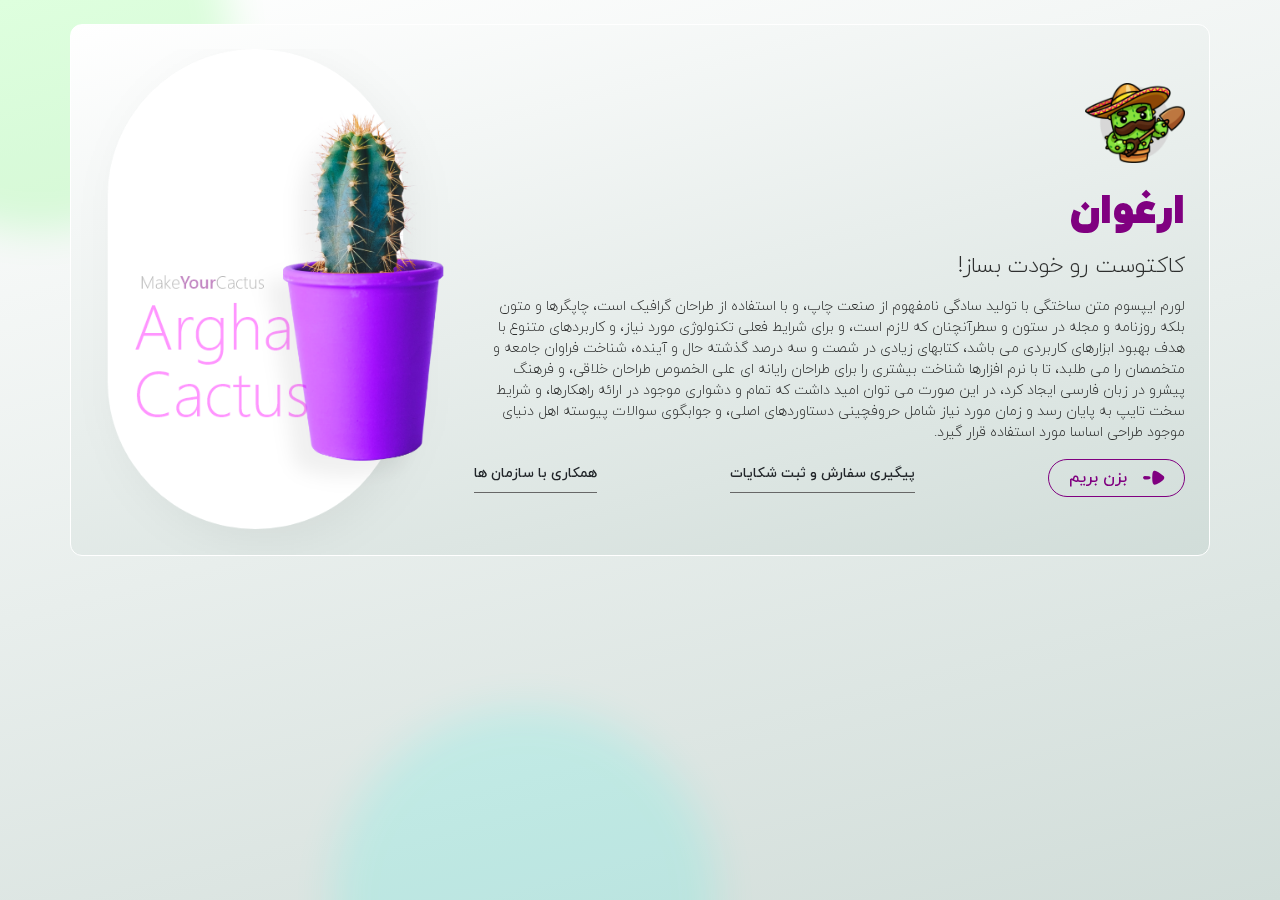
==== index.html @ 3f653eaa "create homepage." ====
<!DOCTYPE html>
<html lang="en">
<head>
    <meta charset="UTF-8">
    <title>kaktos | کاکتوس</title>
    <meta name="title" content="kaktos | کاکتوس">
    <meta name="description" content="">
    <meta name="keywords" content="">
    <meta name="robots" content="index, follow">
    <meta http-equiv="Content-Type" content="text/html; charset=utf-8">
    <meta name="language" content="Persian">
    <meta name="author" content="پروشاپ">
    <link rel="icon" href="assets/image/logo.png">
    <meta name="theme-color" content="#FA4252">
    <meta name="viewport" content="width=device-width, initial-scale=1.0, maximum-scale=1.0"/>
    <link rel="stylesheet" type="text/css" href="assets/vendors/bootstrap/css/bootstrap.min.css">
    <link rel="stylesheet" type="text/css" href="assets/vendors/bootstrap/css/bootstrap.rtl.min.css">
    <link rel="stylesheet" type="text/css" href="assets/vendors/nice-number/jquery.nice-number.css">
    <link rel="stylesheet" type="text/css" href="assets/vendors/OverlayScrollbars/css/OverlayScrollbars.min.css">
    <link rel="stylesheet" type="text/css" href="assets/css/main.css">
</head>
<body class="rtl" dir="rtl">
<div class="background position-fixed">
</div>
<main class="position-relative py-4 px-md-0 px-2">
    <div class="container main-bg border-color-white border-style-solid border-width-1 border-radius-30">
        <div class="row d-flex flex-wrap align-items-center">
            <div class="order-1 order-lg-0 homepage-text col-12 col-lg-7 col-xl-8 py-4 px-4">
                <div class="image logo mx-auto mx-lg-0">
                    <img src="assets/image/logo.png" alt="logo" class="w-100 h-100">
                </div>
                <h1 class="text-purple font-size-42 text-center text-lg-start fw-bold color-purple mt-4">ارغوان</h1>
                <h5 class="font-size-22 color-black-b-8 fw-lighter my-3 text-center text-lg-start ">کاکتوست رو خودت بساز!</h5>
                <p class="font-size-14 color-black-b-8 fw-normal">
                    لورم ایپسوم متن ساختگی با تولید سادگی نامفهوم از صنعت چاپ، و با استفاده از طراحان گرافیک است، چاپگرها و متون بلکه روزنامه و مجله در ستون و سطرآنچنان که لازم است، و برای شرایط فعلی تکنولوژی مورد نیاز، و کاربردهای متنوع با هدف بهبود ابزارهای کاربردی می باشد، کتابهای زیادی در شصت و سه درصد گذشته حال و آینده، شناخت فراوان جامعه و متخصصان را می طلبد، تا با نرم افزارها شناخت بیشتری را برای طراحان رایانه ای علی الخصوص طراحان خلاقی، و فرهنگ پیشرو در زبان فارسی ایجاد کرد، در این صورت می توان امید داشت که تمام و دشواری موجود در ارائه راهکارها، و شرایط سخت تایپ به پایان رسد و زمان مورد نیاز شامل حروفچینی دستاوردهای اصلی، و جوابگوی سوالات پیوسته اهل دنیای موجود طراحی اساسا مورد استفاده قرار گیرد.
                </p>
                <div class="d-flex justify-content-between align-items-center flex-column flex-md-row">
                    <a href="#" type="button" class="mb-3 mb-md-0 btn btn-outline-primary btn-outline-purple border-radius-50 color-purple d-inline-flex align-items-center">
                        <i class="icon-font-arrow-right fst-normal font-size-14 d-flex px-2"></i>
                        <span class="px-2">بزن بریم</span>
                    </a>
                    <a href="" class="mb-3 mb-md-0 font-size-14 color-purple-hover border-color-purple-hover border-bottom-color-dim-gray border-bottom-style-solid border-bottom-width-1 pb-2">
                        پیگیری سفارش و ثبت شکایات
                    </a>
                    <a href="" class="mb-3 mb-md-0 font-size-14 color-purple-hover border-color-purple-hover border-bottom-color-dim-gray border-bottom-style-solid border-bottom-width-1 pb-2">
                        همکاری با سازمان ها
                    </a>
                </div>
            </div>
            <div class="order-0 order-lg-1 homepage-img col-12 col-lg-5 col-xl-4 text-center text-md-start px-0 pt-4">
                <div class="image mx-auto mx-lg-0">
                    <img src="assets/image/arghavan.png" alt="arghavan" class="w-100 mx-auto mx-lg-auto">
                </div>
            </div>
        </div>
    </div>
</main>

<script src="assets/vendors/jquery/jquery-3.3.1.min.js"></script>
<script src="assets/vendors/bootstrap/js/bootstrap.bundle.min.js"></script>
<script src="assets/vendors/MatchHeight/jquery.matchHeight.js"></script>
<script src="assets/vendors/nice-number/jquery.nice-number.js"></script>
<script src="assets/vendors/OverlayScrollbars/js/jquery.overlayScrollbars.min.js"></script>
<script src="assets/js/main.js"></script>
</body>
</html>
---- assets/vendors/OverlayScrollbars/css/OverlayScrollbars.min.css ----
/*!
 * OverlayScrollbars
 * https://github.com/KingSora/OverlayScrollbars
 *
 * Version: 1.13.0
 *
 * Copyright KingSora | Rene Haas.
 * https://github.com/KingSora
 *
 * Released under the MIT license.
 * Date: 02.08.2020
 */
html.os-html,html.os-html>.os-host{display:block;overflow:hidden;box-sizing:border-box;height:100%!important;width:100%!important;min-width:100%!important;min-height:100%!important;margin:0!important;position:absolute!important}html.os-html>.os-host>.os-padding{position:absolute}body.os-dragging,body.os-dragging *{cursor:default}.os-host,.os-host-textarea{position:relative;overflow:visible!important;-webkit-box-orient:vertical;-webkit-box-direction:normal;-ms-flex-direction:column;flex-direction:column;-ms-flex-wrap:nowrap;flex-wrap:nowrap;-webkit-box-pack:start;-ms-flex-pack:start;justify-content:flex-start;-ms-flex-line-pack:start;align-content:flex-start;-webkit-box-align:start;-ms-flex-align:start;-ms-grid-row-align:flex-start;align-items:flex-start}.os-host-flexbox{overflow:hidden!important;display:-webkit-box;display:-ms-flexbox;display:flex}.os-host-flexbox>.os-size-auto-observer{height:inherit!important}.os-host-flexbox>.os-content-glue{-webkit-box-flex:1;-ms-flex-positive:1;flex-grow:1;-ms-flex-negative:0;flex-shrink:0}.os-host-flexbox>.os-size-auto-observer,.os-host-flexbox>.os-content-glue{min-height:0;min-width:0;-webkit-box-flex:0;-ms-flex-positive:0;flex-grow:0;-ms-flex-negative:1;flex-shrink:1;-ms-flex-preferred-size:auto;flex-basis:auto}#os-dummy-scrollbar-size{position:fixed;opacity:0;-ms-filter:'progid:DXImageTransform.Microsoft.Alpha(Opacity=0)';visibility:hidden;overflow:scroll;height:500px;width:500px}#os-dummy-scrollbar-size>div{width:200%;height:200%;margin:10px 0}#os-dummy-scrollbar-size:before,#os-dummy-scrollbar-size:after,.os-content:before,.os-content:after{content:'';display:table;width:.01px;height:.01px;line-height:0;font-size:0;flex-grow:0;flex-shrink:0;visibility:hidden}#os-dummy-scrollbar-size,.os-viewport{-ms-overflow-style:scrollbar!important}.os-viewport-native-scrollbars-invisible#os-dummy-scrollbar-size,.os-viewport-native-scrollbars-invisible.os-viewport{scrollbar-width:none!important}.os-viewport-native-scrollbars-invisible#os-dummy-scrollbar-size::-webkit-scrollbar,.os-viewport-native-scrollbars-invisible.os-viewport::-webkit-scrollbar,.os-viewport-native-scrollbars-invisible#os-dummy-scrollbar-size::-webkit-scrollbar-corner,.os-viewport-native-scrollbars-invisible.os-viewport::-webkit-scrollbar-corner{display:none!important;width:0!important;height:0!important;visibility:hidden!important;background:0 0!important}.os-content-glue{box-sizing:inherit;max-height:100%;max-width:100%;width:100%;pointer-events:none}.os-padding{box-sizing:inherit;direction:inherit;position:absolute;overflow:visible;padding:0;margin:0;left:0;top:0;bottom:0;right:0;width:auto!important;height:auto!important;z-index:0}.os-host-overflow>.os-padding{overflow:hidden}.os-viewport{direction:inherit!important;box-sizing:inherit!important;resize:none!important;outline:0!important;position:absolute;overflow:hidden;top:0;left:0;bottom:0;right:0;padding:0;margin:0;-webkit-overflow-scrolling:touch}.os-content-arrange{position:absolute;z-index:-1;min-height:1px;min-width:1px;pointer-events:none}.os-content{direction:inherit;box-sizing:border-box!important;position:relative;display:block;height:100%;width:100%;height:100%;width:100%;}.os-content>.os-textarea{box-sizing:border-box!important;direction:inherit!important;background:0 0!important;outline:0 transparent!important;overflow:hidden!important;position:absolute!important;display:block!important;top:0!important;left:0!important;margin:0!important;border-radius:0!important;float:none!important;-webkit-filter:none!important;filter:none!important;border:0!important;resize:none!important;-webkit-transform:none!important;transform:none!important;max-width:none!important;max-height:none!important;box-shadow:none!important;-webkit-perspective:none!important;perspective:none!important;opacity:1!important;z-index:1!important;clip:auto!important;vertical-align:baseline!important;padding:0}.os-host-rtl>.os-padding>.os-viewport>.os-content>.os-textarea{right:0!important}.os-content>.os-textarea-cover{z-index:-1;pointer-events:none}.os-content>.os-textarea[wrap=off]{white-space:pre!important;margin:0!important}.os-text-inherit{font-family:inherit;font-size:inherit;font-weight:inherit;font-style:inherit;font-variant:inherit;text-transform:inherit;text-decoration:inherit;text-indent:inherit;text-align:inherit;text-shadow:inherit;text-overflow:inherit;letter-spacing:inherit;word-spacing:inherit;line-height:inherit;unicode-bidi:inherit;direction:inherit;color:inherit;cursor:text}.os-resize-observer,.os-resize-observer-host{box-sizing:inherit;display:block;visibility:hidden;position:absolute;top:0;left:0;height:100%;width:100%;overflow:hidden;pointer-events:none;z-index:-1}.os-resize-observer-host{padding:inherit;border:inherit;border-color:transparent;border-style:solid;box-sizing:border-box}.os-resize-observer-host.observed{display:flex;flex-direction:column;justify-content:flex-start;align-items:flex-start}.os-resize-observer-host>.os-resize-observer,.os-resize-observer-host.observed>.os-resize-observer{height:200%;width:200%;padding:inherit;border:inherit;margin:0;display:block;box-sizing:content-box}.os-resize-observer-host.observed>.os-resize-observer,.os-resize-observer-host.observed>.os-resize-observer:before{display:flex;position:relative;flex-grow:1;flex-shrink:0;flex-basis:auto;box-sizing:border-box}.os-resize-observer-host.observed>.os-resize-observer:before{content:'';box-sizing:content-box;padding:inherit;border:inherit;margin:0}.os-size-auto-observer{box-sizing:inherit!important;height:100%;width:inherit;max-width:1px;position:relative;float:left;max-height:1px;overflow:hidden;z-index:-1;padding:0;margin:0;pointer-events:none;-webkit-box-flex:inherit;-ms-flex-positive:inherit;flex-grow:inherit;-ms-flex-negative:0;flex-shrink:0;-ms-flex-preferred-size:0;flex-basis:0}.os-size-auto-observer>.os-resize-observer{width:1000%;height:1000%;min-height:1px;min-width:1px}.os-resize-observer-item{position:absolute;top:0;right:0;bottom:0;left:0;overflow:hidden;z-index:-1;opacity:0;direction:ltr!important;-webkit-box-flex:0!important;-ms-flex:none!important;flex:none!important}.os-resize-observer-item-final{position:absolute;left:0;top:0;-webkit-transition:none!important;transition:none!important;-webkit-box-flex:0!important;-ms-flex:none!important;flex:none!important}.os-resize-observer{-webkit-animation-duration:.001s;animation-duration:.001s;-webkit-animation-name:os-resize-observer-dummy-animation;animation-name:os-resize-observer-dummy-animation}object.os-resize-observer{box-sizing:border-box!important}@-webkit-keyframes os-resize-observer-dummy-animation{0%{z-index:0}to{z-index:-1}}@keyframes os-resize-observer-dummy-animation{0%{z-index:0}to{z-index:-1}}.os-host-transition>.os-scrollbar,.os-host-transition>.os-scrollbar-corner{-webkit-transition:opacity .3s,visibility .3s,top .3s,right .3s,bottom .3s,left .3s;transition:opacity .3s,visibility .3s,top .3s,right .3s,bottom .3s,left .3s}html.os-html>.os-host>.os-scrollbar{position:absolute;z-index:999999}.os-scrollbar,.os-scrollbar-corner{position:absolute;opacity:1;-ms-filter:'progid:DXImageTransform.Microsoft.Alpha(Opacity=100)';z-index:1}.os-scrollbar-corner{bottom:0;right:0}.os-scrollbar{pointer-events:none}.os-scrollbar-track{pointer-events:auto;position:relative;height:100%;width:100%;padding:0!important;border:0!important}.os-scrollbar-handle{pointer-events:auto;position:absolute;width:100%;height:100%}.os-scrollbar-handle-off,.os-scrollbar-track-off{pointer-events:none}.os-scrollbar.os-scrollbar-unusable,.os-scrollbar.os-scrollbar-unusable *{pointer-events:none!important}.os-scrollbar.os-scrollbar-unusable .os-scrollbar-handle{opacity:0!important}.os-scrollbar-horizontal{bottom:0;left:0}.os-scrollbar-vertical{top:0;right:0}.os-host-rtl>.os-scrollbar-horizontal{right:0}.os-host-rtl>.os-scrollbar-vertical{right:auto;left:0}.os-host-rtl>.os-scrollbar-corner{right:auto;left:0}.os-scrollbar-auto-hidden,.os-padding+.os-scrollbar-corner,.os-host-resize-disabled.os-host-scrollbar-horizontal-hidden>.os-scrollbar-corner,.os-host-scrollbar-horizontal-hidden>.os-scrollbar-horizontal,.os-host-resize-disabled.os-host-scrollbar-vertical-hidden>.os-scrollbar-corner,.os-host-scrollbar-vertical-hidden>.os-scrollbar-vertical,.os-scrollbar-horizontal.os-scrollbar-auto-hidden+.os-scrollbar-vertical+.os-scrollbar-corner,.os-scrollbar-horizontal+.os-scrollbar-vertical.os-scrollbar-auto-hidden+.os-scrollbar-corner,.os-scrollbar-horizontal.os-scrollbar-auto-hidden+.os-scrollbar-vertical.os-scrollbar-auto-hidden+.os-scrollbar-corner{opacity:0;visibility:hidden;pointer-events:none}.os-scrollbar-corner-resize-both{cursor:nwse-resize}.os-host-rtl>.os-scrollbar-corner-resize-both{cursor:nesw-resize}.os-scrollbar-corner-resize-horizontal{cursor:ew-resize}.os-scrollbar-corner-resize-vertical{cursor:ns-resize}.os-dragging .os-scrollbar-corner.os-scrollbar-corner-resize{cursor:default}.os-host-resize-disabled.os-host-scrollbar-horizontal-hidden>.os-scrollbar-vertical{top:0;bottom:0}.os-host-resize-disabled.os-host-scrollbar-vertical-hidden>.os-scrollbar-horizontal,.os-host-rtl.os-host-resize-disabled.os-host-scrollbar-vertical-hidden>.os-scrollbar-horizontal{right:0;left:0}.os-scrollbar:hover,.os-scrollbar-corner.os-scrollbar-corner-resize{opacity:1!important;visibility:visible!important}.os-scrollbar-corner.os-scrollbar-corner-resize{background-image:url([data-uri]);background-repeat:no-repeat;background-position:100% 100%;pointer-events:auto!important}.os-host-rtl>.os-scrollbar-corner.os-scrollbar-corner-resize{-webkit-transform:scale(-1,1);transform:scale(-1,1)}.os-host-overflow{overflow:hidden!important}.os-theme-none>.os-scrollbar-horizontal,.os-theme-none>.os-scrollbar-vertical,.os-theme-none>.os-scrollbar-corner{display:none!important}.os-theme-none>.os-scrollbar-corner-resize{display:block!important;min-width:10px;min-height:10px}.os-theme-dark>.os-scrollbar-horizontal,.os-theme-light>.os-scrollbar-horizontal{right:10px;height:10px}.os-theme-dark>.os-scrollbar-vertical,.os-theme-light>.os-scrollbar-vertical{bottom:10px;width:10px}.os-theme-dark.os-host-rtl>.os-scrollbar-horizontal,.os-theme-light.os-host-rtl>.os-scrollbar-horizontal{left:10px;right:0}.os-theme-dark>.os-scrollbar-corner,.os-theme-light>.os-scrollbar-corner{height:10px;width:10px}.os-theme-dark>.os-scrollbar-corner,.os-theme-light>.os-scrollbar-corner{background-color:transparent}.os-theme-dark>.os-scrollbar,.os-theme-light>.os-scrollbar{padding:2px;box-sizing:border-box;background:0 0}.os-theme-dark>.os-scrollbar.os-scrollbar-unusable,.os-theme-light>.os-scrollbar.os-scrollbar-unusable{background:0 0}.os-theme-dark>.os-scrollbar>.os-scrollbar-track,.os-theme-light>.os-scrollbar>.os-scrollbar-track{background:0 0}.os-theme-dark>.os-scrollbar-horizontal>.os-scrollbar-track>.os-scrollbar-handle,.os-theme-light>.os-scrollbar-horizontal>.os-scrollbar-track>.os-scrollbar-handle{min-width:30px}.os-theme-dark>.os-scrollbar-vertical>.os-scrollbar-track>.os-scrollbar-handle,.os-theme-light>.os-scrollbar-vertical>.os-scrollbar-track>.os-scrollbar-handle{min-height:30px}.os-theme-dark.os-host-transition>.os-scrollbar>.os-scrollbar-track>.os-scrollbar-handle,.os-theme-light.os-host-transition>.os-scrollbar>.os-scrollbar-track>.os-scrollbar-handle{-webkit-transition:background-color .3s;transition:background-color .3s}.os-theme-dark>.os-scrollbar>.os-scrollbar-track>.os-scrollbar-handle,.os-theme-light>.os-scrollbar>.os-scrollbar-track>.os-scrollbar-handle,.os-theme-dark>.os-scrollbar>.os-scrollbar-track,.os-theme-light>.os-scrollbar>.os-scrollbar-track{border-radius:10px}.os-theme-dark>.os-scrollbar>.os-scrollbar-track>.os-scrollbar-handle{background:rgba(0,0,0,.4)}.os-theme-light>.os-scrollbar>.os-scrollbar-track>.os-scrollbar-handle{background:rgba(255,255,255,.4)}.os-theme-dark>.os-scrollbar:hover>.os-scrollbar-track>.os-scrollbar-handle{background:rgba(0,0,0,.55)}.os-theme-light>.os-scrollbar:hover>.os-scrollbar-track>.os-scrollbar-handle{background:rgba(255,255,255,.55)}.os-theme-dark>.os-scrollbar>.os-scrollbar-track>.os-scrollbar-handle.active{background:rgba(0,0,0,.7)}.os-theme-light>.os-scrollbar>.os-scrollbar-track>.os-scrollbar-handle.active{background:rgba(255,255,255,.7)}.os-theme-dark>.os-scrollbar-horizontal .os-scrollbar-handle:before,.os-theme-dark>.os-scrollbar-vertical .os-scrollbar-handle:before,.os-theme-light>.os-scrollbar-horizontal .os-scrollbar-handle:before,.os-theme-light>.os-scrollbar-vertical .os-scrollbar-handle:before{content:'';position:absolute;left:0;right:0;top:0;bottom:0;display:block}.os-theme-dark.os-host-scrollbar-horizontal-hidden>.os-scrollbar-horizontal .os-scrollbar-handle:before,.os-theme-dark.os-host-scrollbar-vertical-hidden>.os-scrollbar-vertical .os-scrollbar-handle:before,.os-theme-light.os-host-scrollbar-horizontal-hidden>.os-scrollbar-horizontal .os-scrollbar-handle:before,.os-theme-light.os-host-scrollbar-vertical-hidden>.os-scrollbar-vertical .os-scrollbar-handle:before{display:none}.os-theme-dark>.os-scrollbar-horizontal .os-scrollbar-handle:before,.os-theme-light>.os-scrollbar-horizontal .os-scrollbar-handle:before{top:-6px;bottom:-2px}.os-theme-dark>.os-scrollbar-vertical .os-scrollbar-handle:before,.os-theme-light>.os-scrollbar-vertical .os-scrollbar-handle:before{left:-6px;right:-2px}.os-host-rtl.os-theme-dark>.os-scrollbar-vertical .os-scrollbar-handle:before,.os-host-rtl.os-theme-light>.os-scrollbar-vertical .os-scrollbar-handle:before{right:-6px;left:-2px}
---- assets/css/main.css ----
@charset "UTF-8";
@font-face {
  font-family: "iran-yekan";
  font-weight: 900;
  font-style: normal;
  src: url("../fonts/iran-yekan/IRANYekanWebBlack.woff") format("woff");
}
@font-face {
  font-family: "iran-yekan";
  font-weight: 600;
  font-style: normal;
  src: url("../fonts/iran-yekan/IRANYekanWebBold.woff") format("woff");
}
@font-face {
  font-family: "iran-yekan";
  font-weight: 100;
  font-style: normal;
  src: url("../fonts/iran-yekan/IRANYekanWebLight.woff") format("woff");
}
@font-face {
  font-family: "iran-yekan";
  font-weight: 200;
  font-style: normal;
  src: url("../fonts/iran-yekan/IRANYekanWebMedium.woff") format("woff");
}
@font-face {
  font-family: "icon-font";
  font-weight: normal;
  font-style: normal;
  src: url("../fonts/icon-font/icon-font.woff") format("woff");
}
[class*=font-weight-] {
  font-family: iran-yekan, serif, sans-serif, cursive, fantasy, monospace;
}

.fw-normal {
  font-weight: 100 !important;
}

[class^=icon-font-]:before,
[class^=icon-font-]:after {
  font-family: icon-font, serif, sans-serif, cursive, fantasy, monospace;
  font-weight: normal;
  line-height: 1;
}

* {
  margin: 0;
  padding: 0;
  box-sizing: border-box;
  font-family: iran-yekan, serif, sans-serif, cursive, fantasy, monospace;
}

a, a:active, a:hover {
  text-decoration: none;
  color: inherit;
}

a:hover img {
  opacity: 0.75;
}

ul li {
  list-style: none;
}

.dir-ltr {
  direction: ltr;
}

.overflow-hidden {
  overflow: hidden !important;
}

.overflow-x-hidden {
  overflow-x: hidden !important;
}

.continuation-line {
  height: 2px;
}

.text-no-wrap {
  white-space: nowrap;
  text-overflow: ellipsis;
  overflow: hidden;
  display: inline-block;
}

.black-page {
  position: fixed;
  left: 0;
  right: 0;
  bottom: 0;
  top: 0;
  z-index: 9;
  visibility: hidden;
  transition: all 0.2s ease;
  opacity: 0;
  background-color: rgba(0, 0, 0, 0.36);
}
.black-page.active {
  visibility: visible;
  opacity: 1;
}

.rtl .continuation-line {
  margin-right: 25px;
  margin-left: 0;
}

.btn.btn-outline-purple {
  border-color: #800080;
}
.btn.btn-outline-purple:hover {
  background-color: #800080;
  border-color: #800080;
}

.line-height-1 {
  line-height: 1;
}

.list-style-1 > li:before {
  content: "";
  border-radius: 50%;
  position: absolute;
  right: 0;
  top: 50%;
  transform: translate(0, -50%);
  width: 5px;
  height: 5px;
  background-color: #000;
}

.border-radius-5 {
  border-radius: 2px;
}

.border-radius-10 {
  border-radius: 4px;
}

.border-radius-15 {
  border-radius: 6px;
}

.border-radius-20 {
  border-radius: 8px;
}

.border-radius-25 {
  border-radius: 10px;
}

.border-radius-30 {
  border-radius: 12px;
}

.border-radius-35 {
  border-radius: 14px;
}

.border-radius-40 {
  border-radius: 16px;
}

.border-radius-45 {
  border-radius: 18px;
}

.border-radius-50 {
  border-radius: 20px;
}

.border-width-1 {
  border-width: 1px;
}

.border-width-2 {
  border-width: 2px;
}

.border-width-3 {
  border-width: 3px;
}

.border-width-4 {
  border-width: 4px;
}

.border-width-5 {
  border-width: 5px;
}

.border-bottom-width-1 {
  border-bottom-width: 1px;
}

.border-bottom-width-2 {
  border-bottom-width: 2px;
}

.border-bottom-width-3 {
  border-bottom-width: 3px;
}

.border-bottom-width-4 {
  border-bottom-width: 4px;
}

.border-bottom-width-5 {
  border-bottom-width: 5px;
}

.border-style-solid {
  border-style: solid;
}

.border-bottom-style-solid {
  border-bottom-style: solid;
}

.border-color-transparent {
  border-color: transparent;
}

.border-color-transparent-hover:hover {
  border-color: transparent !important;
}

.border-bottom-color-transparent {
  border-color: transparent;
}

.border-bottom-color-transparent-hover:hover {
  border-color: transparent !important;
}

.border-color-white {
  border-color: #fff;
}

.border-color-white-hover:hover {
  border-color: #fff !important;
}

.border-bottom-color-white {
  border-color: #fff;
}

.border-bottom-color-white-hover:hover {
  border-color: #fff !important;
}

.border-color-black {
  border-color: #000;
}

.border-color-black-hover:hover {
  border-color: #000 !important;
}

.border-bottom-color-black {
  border-color: #000;
}

.border-bottom-color-black-hover:hover {
  border-color: #000 !important;
}

.border-color-black-b-8 {
  border-color: rgba(0, 0, 0, 0.8);
}

.border-color-black-b-8-hover:hover {
  border-color: rgba(0, 0, 0, 0.8) !important;
}

.border-bottom-color-black-b-8 {
  border-color: rgba(0, 0, 0, 0.8);
}

.border-bottom-color-black-b-8-hover:hover {
  border-color: rgba(0, 0, 0, 0.8) !important;
}

.border-color-purple {
  border-color: #800080;
}

.border-color-purple-hover:hover {
  border-color: #800080 !important;
}

.border-bottom-color-purple {
  border-color: #800080;
}

.border-bottom-color-purple-hover:hover {
  border-color: #800080 !important;
}

.border-color-valencia {
  border-color: #d94c48;
}

.border-color-valencia-hover:hover {
  border-color: #d94c48 !important;
}

.border-bottom-color-valencia {
  border-color: #d94c48;
}

.border-bottom-color-valencia-hover:hover {
  border-color: #d94c48 !important;
}

.border-color-black-russian {
  border-color: #0e0f10;
}

.border-color-black-russian-hover:hover {
  border-color: #0e0f10 !important;
}

.border-bottom-color-black-russian {
  border-color: #0e0f10;
}

.border-bottom-color-black-russian-hover:hover {
  border-color: #0e0f10 !important;
}

.border-color-lime {
  border-color: #00FF00;
}

.border-color-lime-hover:hover {
  border-color: #00FF00 !important;
}

.border-bottom-color-lime {
  border-color: #00FF00;
}

.border-bottom-color-lime-hover:hover {
  border-color: #00FF00 !important;
}

.border-color-aqua {
  border-color: #00FFEB;
}

.border-color-aqua-hover:hover {
  border-color: #00FFEB !important;
}

.border-bottom-color-aqua {
  border-color: #00FFEB;
}

.border-bottom-color-aqua-hover:hover {
  border-color: #00FFEB !important;
}

.border-color-iceberg {
  border-color: #D1DDD9;
}

.border-color-iceberg-hover:hover {
  border-color: #D1DDD9 !important;
}

.border-bottom-color-iceberg {
  border-color: #D1DDD9;
}

.border-bottom-color-iceberg-hover:hover {
  border-color: #D1DDD9 !important;
}

.border-color-dim-gray {
  border-color: #676767;
}

.border-color-dim-gray-hover:hover {
  border-color: #676767 !important;
}

.border-bottom-color-dim-gray {
  border-color: #676767;
}

.border-bottom-color-dim-gray-hover:hover {
  border-color: #676767 !important;
}

.color-transparent {
  color: transparent;
}

.color-transparent-hover:hover {
  color: transparent !important;
}

.color-white {
  color: #fff;
}

.color-white-hover:hover {
  color: #fff !important;
}

.color-black {
  color: #000;
}

.color-black-hover:hover {
  color: #000 !important;
}

.color-black-b-8 {
  color: rgba(0, 0, 0, 0.8);
}

.color-black-b-8-hover:hover {
  color: rgba(0, 0, 0, 0.8) !important;
}

.color-purple {
  color: #800080;
}

.color-purple-hover:hover {
  color: #800080 !important;
}

.color-valencia {
  color: #d94c48;
}

.color-valencia-hover:hover {
  color: #d94c48 !important;
}

.color-black-russian {
  color: #0e0f10;
}

.color-black-russian-hover:hover {
  color: #0e0f10 !important;
}

.color-lime {
  color: #00FF00;
}

.color-lime-hover:hover {
  color: #00FF00 !important;
}

.color-aqua {
  color: #00FFEB;
}

.color-aqua-hover:hover {
  color: #00FFEB !important;
}

.color-iceberg {
  color: #D1DDD9;
}

.color-iceberg-hover:hover {
  color: #D1DDD9 !important;
}

.color-dim-gray {
  color: #676767;
}

.color-dim-gray-hover:hover {
  color: #676767 !important;
}

.bgc-transparent {
  background-color: transparent;
}

.bgc-transparent-hover:hover {
  background-color: transparent !important;
}

.bgc-white {
  background-color: #fff;
}

.bgc-white-hover:hover {
  background-color: #fff !important;
}

.bgc-black {
  background-color: #000;
}

.bgc-black-hover:hover {
  background-color: #000 !important;
}

.bgc-black-b-8 {
  background-color: rgba(0, 0, 0, 0.8);
}

.bgc-black-b-8-hover:hover {
  background-color: rgba(0, 0, 0, 0.8) !important;
}

.bgc-purple {
  background-color: #800080;
}

.bgc-purple-hover:hover {
  background-color: #800080 !important;
}

.bgc-valencia {
  background-color: #d94c48;
}

.bgc-valencia-hover:hover {
  background-color: #d94c48 !important;
}

.bgc-black-russian {
  background-color: #0e0f10;
}

.bgc-black-russian-hover:hover {
  background-color: #0e0f10 !important;
}

.bgc-lime {
  background-color: #00FF00;
}

.bgc-lime-hover:hover {
  background-color: #00FF00 !important;
}

.bgc-aqua {
  background-color: #00FFEB;
}

.bgc-aqua-hover:hover {
  background-color: #00FFEB !important;
}

.bgc-iceberg {
  background-color: #D1DDD9;
}

.bgc-iceberg-hover:hover {
  background-color: #D1DDD9 !important;
}

.bgc-dim-gray {
  background-color: #676767;
}

.bgc-dim-gray-hover:hover {
  background-color: #676767 !important;
}

.bg-instagram {
  background: #f09433;
  background: -moz-linear-gradient(45deg, #f09433 0%, #e6683c 25%, #dc2743 50%, #cc2366 75%, #bc1888 100%);
  background: -webkit-linear-gradient(45deg, #f09433 0%, #e6683c 25%, #dc2743 50%, #cc2366 75%, #bc1888 100%);
  background: linear-gradient(45deg, #f09433 0%, #e6683c 25%, #dc2743 50%, #cc2366 75%, #bc1888 100%);
}

.bg-no-repeat {
  background-repeat: no-repeat;
}

.bg-position-center {
  background-position: center;
}

.bg-size-cover {
  background-size: cover;
}

.bg-attachment-fixed {
  background-attachment: fixed;
}

.object-fit-cover {
  object-fit: cover;
}

.m-top {
  margin-top: 2.5rem;
}

.m-bottom {
  margin-bottom: 2.5rem;
}

.p-top {
  padding-top: 2.5rem;
}

.p-bottom {
  padding-bottom: 2.5rem;
}

.icon-font-arrow-right:before {
  content: "";
}

.icon-font-writing:before {
  content: "";
}

.icon-font-microphone:before {
  content: "";
}

.icon-font-academy:before {
  content: "";
}

.icon-font-note-writing:before {
  content: "";
}

.icon-font-journal:before {
  content: "";
}

.icon-font-phone:before {
  content: "";
}

.icon-font-home:before {
  content: "";
}

.icon-font-twitter:before {
  content: "";
}

.icon-font-rss:before {
  content: "";
}

.icon-font-facebook:before {
  content: "";
}

.icon-font-telegram:before {
  content: "";
}

.icon-font-instagram:before {
  content: "";
}

.icon-font-hint:before {
  content: "";
}

.icon-font-close-border:before {
  content: "";
}

.icon-font-arrow-bottom:before {
  content: "";
}

.icon-font-clock:before {
  content: "";
}

.icon-font-conference:before {
  content: "";
}

.icon-font-radio:before {
  content: "";
}

.icon-font-jurnal:before {
  content: "";
}

.icon-font-team-work:before {
  content: "";
}

.icon-font-conference-2:before {
  content: "";
}

.icon-font-conference-3:before {
  content: "";
}

.icon-font-university:before {
  content: "";
}

.icon-font-color-picker:before {
  content: "";
}

.icon-font-social-network:before {
  content: "";
}

.z-index-1 {
  z-index: 1;
}

.font-size-4 {
  font-size: 4px;
}

.font-size-6 {
  font-size: 6px;
}

.font-size-8 {
  font-size: 8px;
}

.font-size-10 {
  font-size: 10px;
}

.font-size-12 {
  font-size: 12px;
}

.font-size-14 {
  font-size: 14px;
}

.font-size-16 {
  font-size: 16px;
}

.font-size-18 {
  font-size: 18px;
}

.font-size-20 {
  font-size: 20px;
}

.font-size-22 {
  font-size: 22px;
}

.font-size-24 {
  font-size: 24px;
}

.font-size-26 {
  font-size: 26px;
}

.font-size-28 {
  font-size: 28px;
}

.font-size-30 {
  font-size: 30px;
}

.font-size-32 {
  font-size: 32px;
}

.font-size-34 {
  font-size: 34px;
}

.font-size-36 {
  font-size: 36px;
}

.font-size-38 {
  font-size: 38px;
}

.font-size-40 {
  font-size: 40px;
}

.font-size-42 {
  font-size: 42px;
}

.font-size-44 {
  font-size: 44px;
}

.font-size-46 {
  font-size: 46px;
}

.font-size-48 {
  font-size: 48px;
}

.font-size-50 {
  font-size: 50px;
}

.font-size-52 {
  font-size: 52px;
}

.font-size-54 {
  font-size: 54px;
}

.font-size-56 {
  font-size: 56px;
}

.font-size-58 {
  font-size: 58px;
}

.font-size-60 {
  font-size: 60px;
}

.font-size-62 {
  font-size: 62px;
}

.font-size-64 {
  font-size: 64px;
}

.font-size-66 {
  font-size: 66px;
}

.font-size-68 {
  font-size: 68px;
}

.font-size-70 {
  font-size: 70px;
}

.font-size-72 {
  font-size: 72px;
}

.font-size-74 {
  font-size: 74px;
}

.font-size-76 {
  font-size: 76px;
}

.font-size-78 {
  font-size: 78px;
}

.font-size-80 {
  font-size: 80px;
}

.font-size-82 {
  font-size: 82px;
}

.font-size-84 {
  font-size: 84px;
}

.font-size-86 {
  font-size: 86px;
}

.font-size-88 {
  font-size: 88px;
}

.font-size-90 {
  font-size: 90px;
}

.font-size-92 {
  font-size: 92px;
}

.font-size-94 {
  font-size: 94px;
}

.font-size-96 {
  font-size: 96px;
}

.font-size-98 {
  font-size: 98px;
}

.font-size-100 {
  font-size: 100px;
}

.flex-2 {
  flex: 2;
}

.flex-100 {
  flex: 100;
}

.btn.btn-xs {
  padding: 0.05rem 0.4rem;
  font-size: 0.775rem;
  line-height: 1.4;
  border-radius: 0.2rem;
}

@media only screen and (min-width: 1200px) {
  .container.custom-container {
    max-width: 1550px;
    width: 90%;
  }
}
.hint {
  width: 16px;
  margin-left: auto;
  margin-right: 0;
}
.hint .icon-font-hint:before {
  font-size: 16px;
}
.hint .hint-content {
  position: absolute;
  bottom: 100%;
  left: -110px;
  right: -110px;
  opacity: 0;
  visibility: hidden;
  transition: all 0.5s ease;
  padding-bottom: 10px;
}

.hint-popup .modal-dialog {
  max-width: 1140px;
}
.hint-popup .modal-dialog .modal-content {
  border-radius: 10px;
}
.hint-popup .modal-dialog .modal-content .website {
  margin: 0 0.6rem;
}

.rtl .hint {
  margin-left: 0;
  margin-right: auto;
}

.phone-number [class^=icon-font-]:before, .website [class^=icon-font-]:before {
  font-size: 16px;
}

/* background fixed */
.background {
  height: 100%;
  width: 100%;
  background: #fff;
  background: linear-gradient(165deg, #fff 0%, #D1DDD9 100%);
}
.background::before {
  content: "";
  position: absolute;
  left: 0;
  top: 0;
  width: 30vw;
  height: 30vw;
  border-radius: 50%;
  transform: translate(-40%, -40%);
  filter: blur(20px);
  background-color: #00FF00;
  opacity: 0.13;
}
.background::after {
  content: "";
  position: absolute;
  left: 50%;
  bottom: 0;
  width: 30vw;
  height: 30vw;
  border-radius: 50%;
  transform: translate(-80%, 50%);
  filter: blur(20px);
  background-color: #00FFEB;
  opacity: 0.13;
}

/* main */
main .main-bg {
  background: #fff;
  background: linear-gradient(165deg, #fff 0%, #D1DDD9 100%);
}
main .homepage-img .image {
  width: 400px;
}
@media only screen and (max-width: 550px) {
  main .homepage-img .image {
    width: 70%;
  }
}
main .homepage-text .logo {
  width: 100px;
  height: 80px;
}

.about-me {
  background-color: black;
}

/*# sourceMappingURL=main.css.map */
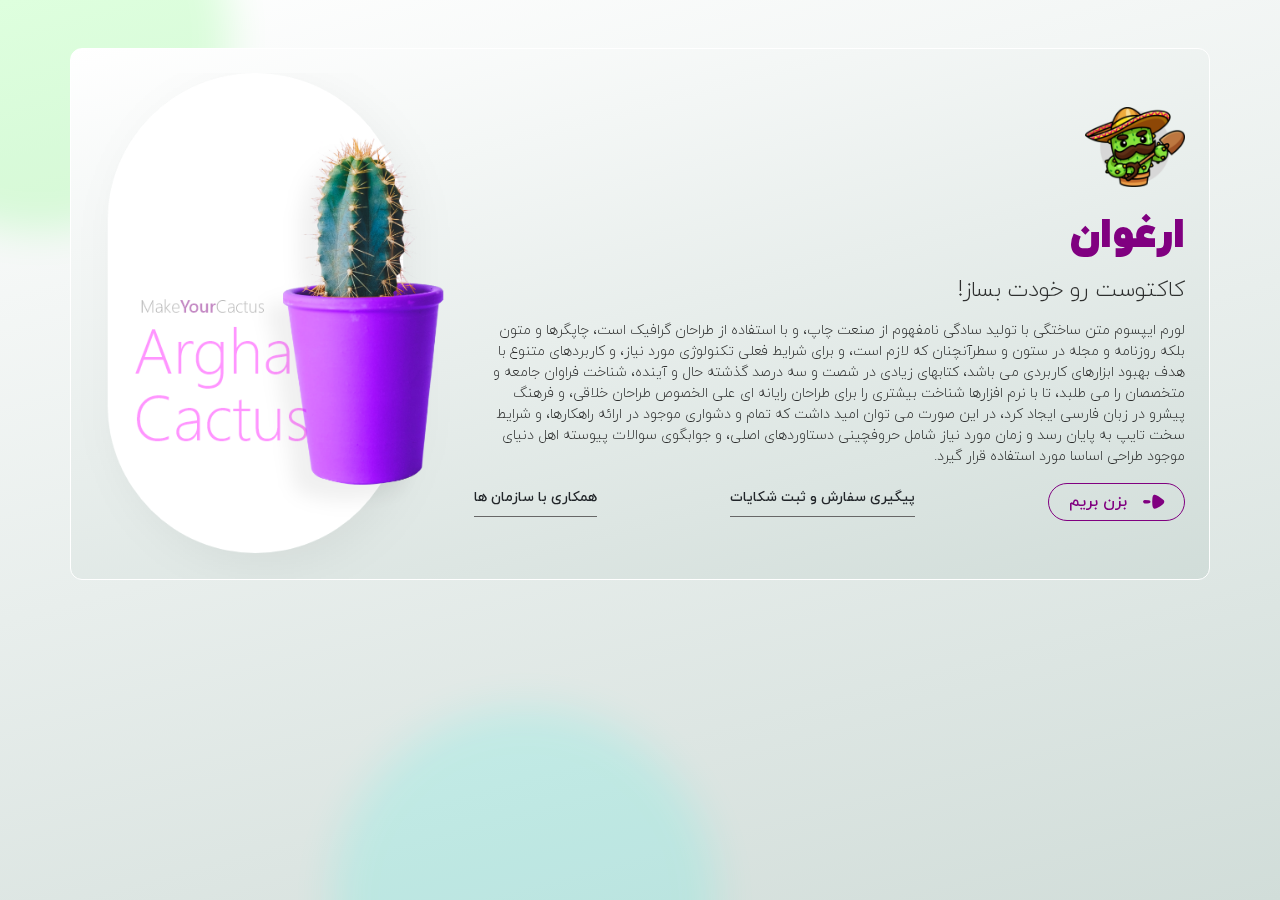
==== commit c2873102: "add new file." ====
--- a/index.html
+++ b/index.html
@@ -22,7 +22,7 @@
 <body class="rtl" dir="rtl">
 <div class="background position-fixed">
 </div>
-<main class="position-relative py-4 px-md-0 px-2">
+<main class="position-relative py-5 px-md-0 px-2">
     <div class="container main-bg border-color-white border-style-solid border-width-1 border-radius-30">
         <div class="row d-flex flex-wrap align-items-center">
             <div class="order-1 order-lg-0 homepage-text col-12 col-lg-7 col-xl-8 py-4 px-4">
--- a/assets/css/main.css
+++ b/assets/css/main.css
@@ -54,6 +54,7 @@
 a, a:active, a:hover {
   text-decoration: none;
   color: inherit;
+  transition: all 0.1s ease;
 }
 
 a:hover img {
@@ -85,6 +86,10 @@
   text-overflow: ellipsis;
   overflow: hidden;
   display: inline-block;
+}
+
+.cursor-pointer {
+  cursor: pointer;
 }
 
 .black-page {
@@ -109,6 +114,10 @@
   margin-left: 0;
 }
 
+.transition-1s {
+  transition: all 0.1s ease;
+}
+
 .btn.btn-outline-purple {
   border-color: #800080;
 }
@@ -253,6 +262,38 @@
   border-color: #fff !important;
 }
 
+.border-color-white-b-6 {
+  border-color: rgba(255, 255, 255, 0.6);
+}
+
+.border-color-white-b-6-hover:hover {
+  border-color: rgba(255, 255, 255, 0.6) !important;
+}
+
+.border-bottom-color-white-b-6 {
+  border-color: rgba(255, 255, 255, 0.6);
+}
+
+.border-bottom-color-white-b-6-hover:hover {
+  border-color: rgba(255, 255, 255, 0.6) !important;
+}
+
+.border-color-white-smoke {
+  border-color: #f6f6f6;
+}
+
+.border-color-white-smoke-hover:hover {
+  border-color: #f6f6f6 !important;
+}
+
+.border-bottom-color-white-smoke {
+  border-color: #f6f6f6;
+}
+
+.border-bottom-color-white-smoke-hover:hover {
+  border-color: #f6f6f6 !important;
+}
+
 .border-color-black {
   border-color: #000;
 }
@@ -334,51 +375,51 @@
 }
 
 .border-color-lime {
-  border-color: #00FF00;
+  border-color: #00ff00;
 }
 
 .border-color-lime-hover:hover {
-  border-color: #00FF00 !important;
+  border-color: #00ff00 !important;
 }
 
 .border-bottom-color-lime {
-  border-color: #00FF00;
+  border-color: #00ff00;
 }
 
 .border-bottom-color-lime-hover:hover {
-  border-color: #00FF00 !important;
+  border-color: #00ff00 !important;
 }
 
 .border-color-aqua {
-  border-color: #00FFEB;
+  border-color: #00ffeb;
 }
 
 .border-color-aqua-hover:hover {
-  border-color: #00FFEB !important;
+  border-color: #00ffeb !important;
 }
 
 .border-bottom-color-aqua {
-  border-color: #00FFEB;
+  border-color: #00ffeb;
 }
 
 .border-bottom-color-aqua-hover:hover {
-  border-color: #00FFEB !important;
+  border-color: #00ffeb !important;
 }
 
 .border-color-iceberg {
-  border-color: #D1DDD9;
+  border-color: #d1ddd9;
 }
 
 .border-color-iceberg-hover:hover {
-  border-color: #D1DDD9 !important;
+  border-color: #d1ddd9 !important;
 }
 
 .border-bottom-color-iceberg {
-  border-color: #D1DDD9;
+  border-color: #d1ddd9;
 }
 
 .border-bottom-color-iceberg-hover:hover {
-  border-color: #D1DDD9 !important;
+  border-color: #d1ddd9 !important;
 }
 
 .border-color-dim-gray {
@@ -397,6 +438,86 @@
   border-color: #676767 !important;
 }
 
+.border-color-whisper {
+  border-color: #ececec;
+}
+
+.border-color-whisper-hover:hover {
+  border-color: #ececec !important;
+}
+
+.border-bottom-color-whisper {
+  border-color: #ececec;
+}
+
+.border-bottom-color-whisper-hover:hover {
+  border-color: #ececec !important;
+}
+
+.border-color-lavender-rose {
+  border-color: #f3aaf3;
+}
+
+.border-color-lavender-rose-hover:hover {
+  border-color: #f3aaf3 !important;
+}
+
+.border-bottom-color-lavender-rose {
+  border-color: #f3aaf3;
+}
+
+.border-bottom-color-lavender-rose-hover:hover {
+  border-color: #f3aaf3 !important;
+}
+
+.border-color-lavender-rose-b-6 {
+  border-color: rgba(243, 170, 243, 0.6);
+}
+
+.border-color-lavender-rose-b-6-hover:hover {
+  border-color: rgba(243, 170, 243, 0.6) !important;
+}
+
+.border-bottom-color-lavender-rose-b-6 {
+  border-color: rgba(243, 170, 243, 0.6);
+}
+
+.border-bottom-color-lavender-rose-b-6-hover:hover {
+  border-color: rgba(243, 170, 243, 0.6) !important;
+}
+
+.border-color-salmon {
+  border-color: #ff7b7b;
+}
+
+.border-color-salmon-hover:hover {
+  border-color: #ff7b7b !important;
+}
+
+.border-bottom-color-salmon {
+  border-color: #ff7b7b;
+}
+
+.border-bottom-color-salmon-hover:hover {
+  border-color: #ff7b7b !important;
+}
+
+.border-color-cruise {
+  border-color: #b1ddcf;
+}
+
+.border-color-cruise-hover:hover {
+  border-color: #b1ddcf !important;
+}
+
+.border-bottom-color-cruise {
+  border-color: #b1ddcf;
+}
+
+.border-bottom-color-cruise-hover:hover {
+  border-color: #b1ddcf !important;
+}
+
 .color-transparent {
   color: transparent;
 }
@@ -413,6 +534,22 @@
   color: #fff !important;
 }
 
+.color-white-b-6 {
+  color: rgba(255, 255, 255, 0.6);
+}
+
+.color-white-b-6-hover:hover {
+  color: rgba(255, 255, 255, 0.6) !important;
+}
+
+.color-white-smoke {
+  color: #f6f6f6;
+}
+
+.color-white-smoke-hover:hover {
+  color: #f6f6f6 !important;
+}
+
 .color-black {
   color: #000;
 }
@@ -454,27 +591,27 @@
 }
 
 .color-lime {
-  color: #00FF00;
+  color: #00ff00;
 }
 
 .color-lime-hover:hover {
-  color: #00FF00 !important;
+  color: #00ff00 !important;
 }
 
 .color-aqua {
-  color: #00FFEB;
+  color: #00ffeb;
 }
 
 .color-aqua-hover:hover {
-  color: #00FFEB !important;
+  color: #00ffeb !important;
 }
 
 .color-iceberg {
-  color: #D1DDD9;
+  color: #d1ddd9;
 }
 
 .color-iceberg-hover:hover {
-  color: #D1DDD9 !important;
+  color: #d1ddd9 !important;
 }
 
 .color-dim-gray {
@@ -485,6 +622,46 @@
   color: #676767 !important;
 }
 
+.color-whisper {
+  color: #ececec;
+}
+
+.color-whisper-hover:hover {
+  color: #ececec !important;
+}
+
+.color-lavender-rose {
+  color: #f3aaf3;
+}
+
+.color-lavender-rose-hover:hover {
+  color: #f3aaf3 !important;
+}
+
+.color-lavender-rose-b-6 {
+  color: rgba(243, 170, 243, 0.6);
+}
+
+.color-lavender-rose-b-6-hover:hover {
+  color: rgba(243, 170, 243, 0.6) !important;
+}
+
+.color-salmon {
+  color: #ff7b7b;
+}
+
+.color-salmon-hover:hover {
+  color: #ff7b7b !important;
+}
+
+.color-cruise {
+  color: #b1ddcf;
+}
+
+.color-cruise-hover:hover {
+  color: #b1ddcf !important;
+}
+
 .bgc-transparent {
   background-color: transparent;
 }
@@ -501,6 +678,22 @@
   background-color: #fff !important;
 }
 
+.bgc-white-b-6 {
+  background-color: rgba(255, 255, 255, 0.6);
+}
+
+.bgc-white-b-6-hover:hover {
+  background-color: rgba(255, 255, 255, 0.6) !important;
+}
+
+.bgc-white-smoke {
+  background-color: #f6f6f6;
+}
+
+.bgc-white-smoke-hover:hover {
+  background-color: #f6f6f6 !important;
+}
+
 .bgc-black {
   background-color: #000;
 }
@@ -542,27 +735,27 @@
 }
 
 .bgc-lime {
-  background-color: #00FF00;
+  background-color: #00ff00;
 }
 
 .bgc-lime-hover:hover {
-  background-color: #00FF00 !important;
+  background-color: #00ff00 !important;
 }
 
 .bgc-aqua {
-  background-color: #00FFEB;
+  background-color: #00ffeb;
 }
 
 .bgc-aqua-hover:hover {
-  background-color: #00FFEB !important;
+  background-color: #00ffeb !important;
 }
 
 .bgc-iceberg {
-  background-color: #D1DDD9;
+  background-color: #d1ddd9;
 }
 
 .bgc-iceberg-hover:hover {
-  background-color: #D1DDD9 !important;
+  background-color: #d1ddd9 !important;
 }
 
 .bgc-dim-gray {
@@ -571,6 +764,46 @@
 
 .bgc-dim-gray-hover:hover {
   background-color: #676767 !important;
+}
+
+.bgc-whisper {
+  background-color: #ececec;
+}
+
+.bgc-whisper-hover:hover {
+  background-color: #ececec !important;
+}
+
+.bgc-lavender-rose {
+  background-color: #f3aaf3;
+}
+
+.bgc-lavender-rose-hover:hover {
+  background-color: #f3aaf3 !important;
+}
+
+.bgc-lavender-rose-b-6 {
+  background-color: rgba(243, 170, 243, 0.6);
+}
+
+.bgc-lavender-rose-b-6-hover:hover {
+  background-color: rgba(243, 170, 243, 0.6) !important;
+}
+
+.bgc-salmon {
+  background-color: #ff7b7b;
+}
+
+.bgc-salmon-hover:hover {
+  background-color: #ff7b7b !important;
+}
+
+.bgc-cruise {
+  background-color: #b1ddcf;
+}
+
+.bgc-cruise-hover:hover {
+  background-color: #b1ddcf !important;
 }
 
 .bg-instagram {
@@ -620,47 +853,47 @@
   content: "";
 }
 
-.icon-font-writing:before {
+.icon-font-cactus:before {
   content: "";
 }
 
-.icon-font-microphone:before {
+.icon-font-mail:before {
   content: "";
 }
 
-.icon-font-academy:before {
+.icon-font-soil:before {
   content: "";
 }
 
-.icon-font-note-writing:before {
+.icon-font-phone:before {
   content: "";
 }
 
-.icon-font-journal:before {
+.icon-font-glasses:before {
   content: "";
 }
 
-.icon-font-phone:before {
+.icon-font-bow-tie:before {
   content: "";
 }
 
-.icon-font-home:before {
+.icon-font-search:before {
   content: "";
 }
 
-.icon-font-twitter:before {
+.icon-font-slide-arrow-right:before {
   content: "";
 }
 
-.icon-font-rss:before {
+.icon-font-slide-arrow-left:before {
   content: "";
 }
 
-.icon-font-facebook:before {
+.icon-font-vase:before {
   content: "";
 }
 
-.icon-font-telegram:before {
+.icon-font-whatsApp:before {
   content: "";
 }
 
@@ -668,56 +901,8 @@
   content: "";
 }
 
-.icon-font-hint:before {
+.icon-font-plus:before {
   content: "";
-}
-
-.icon-font-close-border:before {
-  content: "";
-}
-
-.icon-font-arrow-bottom:before {
-  content: "";
-}
-
-.icon-font-clock:before {
-  content: "";
-}
-
-.icon-font-conference:before {
-  content: "";
-}
-
-.icon-font-radio:before {
-  content: "";
-}
-
-.icon-font-jurnal:before {
-  content: "";
-}
-
-.icon-font-team-work:before {
-  content: "";
-}
-
-.icon-font-conference-2:before {
-  content: "";
-}
-
-.icon-font-conference-3:before {
-  content: "";
-}
-
-.icon-font-university:before {
-  content: "";
-}
-
-.icon-font-color-picker:before {
-  content: "";
-}
-
-.icon-font-social-network:before {
-  content: "";
 }
 
 .z-index-1 {
@@ -937,7 +1122,7 @@
 
 @media only screen and (min-width: 1200px) {
   .container.custom-container {
-    max-width: 1550px;
+    max-width: 1255px;
     width: 90%;
   }
 }
@@ -984,7 +1169,7 @@
   height: 100%;
   width: 100%;
   background: #fff;
-  background: linear-gradient(165deg, #fff 0%, #D1DDD9 100%);
+  background: linear-gradient(165deg, #fff 0%, #d1ddd9 100%);
 }
 .background::before {
   content: "";
@@ -996,7 +1181,7 @@
   border-radius: 50%;
   transform: translate(-40%, -40%);
   filter: blur(20px);
-  background-color: #00FF00;
+  background-color: #00ff00;
   opacity: 0.13;
 }
 .background::after {
@@ -1014,9 +1199,12 @@
 }
 
 /* main */
+main {
+  height: 100vh;
+}
 main .main-bg {
   background: #fff;
-  background: linear-gradient(165deg, #fff 0%, #D1DDD9 100%);
+  background: linear-gradient(165deg, #fff 0%, #d1ddd9 100%);
 }
 main .homepage-img .image {
   width: 400px;
@@ -1031,8 +1219,59 @@
   height: 80px;
 }
 
-.about-me {
-  background-color: black;
+.fixed-height {
+  height: 100%;
+}
+
+.sidebar .image {
+  top: 0;
+  left: 50%;
+  transform: translate(-50%, -50%);
+  width: 125px;
+  height: 96px;
+}
+.sidebar .sidebar-main .os-padding {
+  margin-top: 15px;
+}
+.sidebar .sidebar-main .create-vase-items .active {
+  background-color: #fff;
+  color: rgba(243, 170, 243, 0.6);
+  border: 1px solid #b1ddcf;
+}
+.sidebar .sidebar-main .create-vase-items .cactus-icon::before {
+  font-size: 145px;
+}
+.sidebar .sidebar-main .create-vase-items .soil-icon::before {
+  font-size: 54px;
+}
+.sidebar .sidebar-main .create-vase-items .vase-icon::before {
+  font-size: 80px;
+}
+
+.gallery .image {
+  width: 100%;
+}
+.gallery .image .discount {
+  top: 0;
+  left: 0;
+}
+.gallery .image img {
+  width: 120px;
+  height: 120px;
+}
+.gallery .galley-content .price .cart-plus {
+  width: 25px;
+  height: 25px;
+}
+.gallery .galley-content .price .cart-plus i::before {
+  font-weight: 900;
+}
+.gallery .grid-item {
+  width: 20%;
+}
+
+.lg-container {
+  direction: ltr !important;
 }
 
 /*# sourceMappingURL=main.css.map */
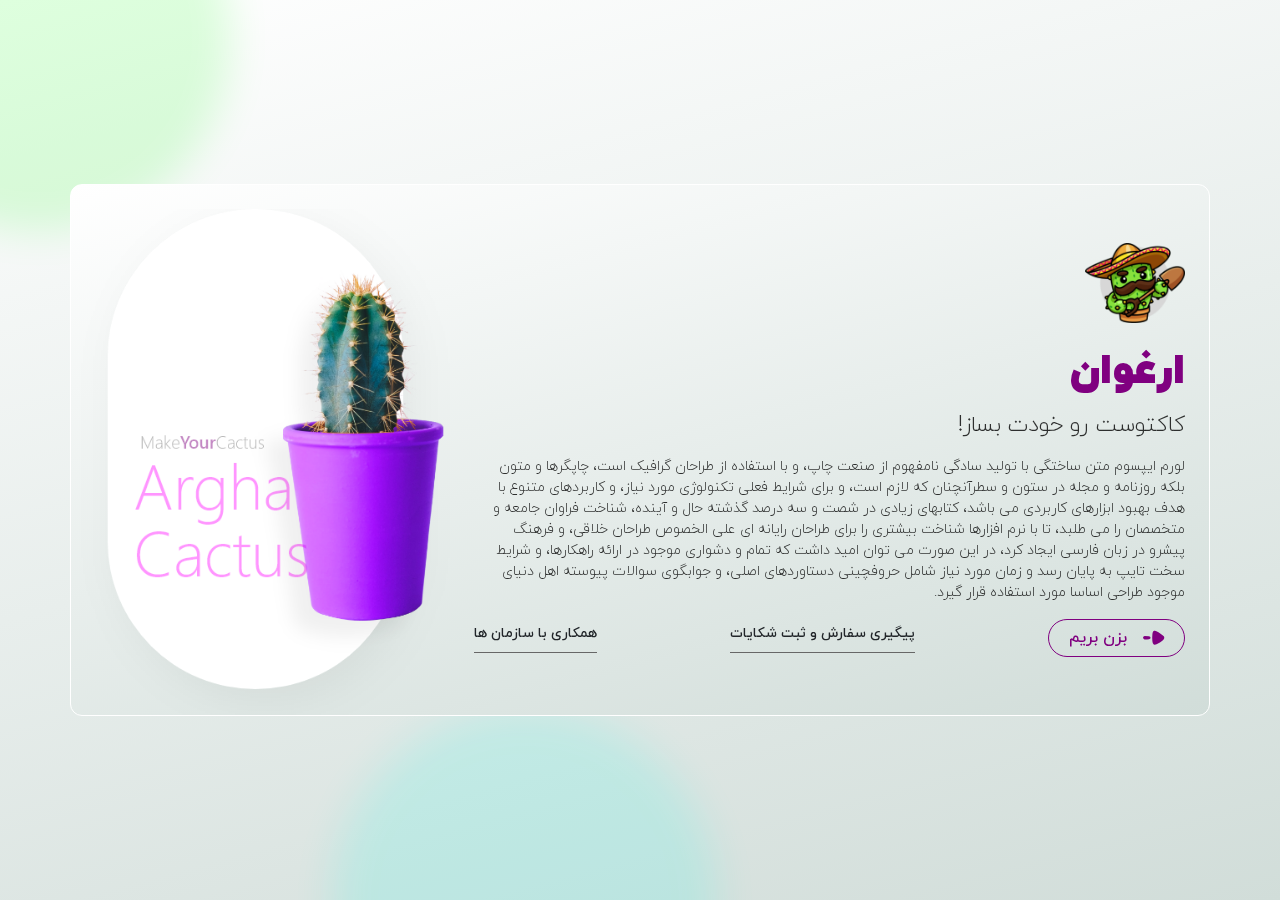
==== commit 85e8bea8: "add light gallery, edit isotope, fix bugs." ====
--- a/index.html
+++ b/index.html
@@ -22,8 +22,8 @@
 <body class="rtl" dir="rtl">
 <div class="background position-fixed">
 </div>
-<main class="position-relative py-5 px-md-0 px-2">
-    <div class="container main-bg border-color-white border-style-solid border-width-1 border-radius-30">
+<main class="position-relative py-5 px-md-0 px-2 d-flex align-items-start ">
+    <div class="container main-bg border-color-white border-style-solid border-width-1 border-radius-30 my-auto">
         <div class="row d-flex flex-wrap align-items-center">
             <div class="order-1 order-lg-0 homepage-text col-12 col-lg-7 col-xl-8 py-4 px-4">
                 <div class="image logo mx-auto mx-lg-0">
--- a/assets/css/main.css
+++ b/assets/css/main.css
@@ -1,4 +1,3 @@
-@charset "UTF-8";
 @font-face {
   font-family: "iran-yekan";
   font-weight: 900;
@@ -438,6 +437,38 @@
   border-color: #676767 !important;
 }
 
+.border-color-dim-gray-2 {
+  border-color: #707070;
+}
+
+.border-color-dim-gray-2-hover:hover {
+  border-color: #707070 !important;
+}
+
+.border-bottom-color-dim-gray-2 {
+  border-color: #707070;
+}
+
+.border-bottom-color-dim-gray-2-hover:hover {
+  border-color: #707070 !important;
+}
+
+.border-color-dim-gray-2-b-5 {
+  border-color: rgba(112, 112, 112, 0.5);
+}
+
+.border-color-dim-gray-2-b-5-hover:hover {
+  border-color: rgba(112, 112, 112, 0.5) !important;
+}
+
+.border-bottom-color-dim-gray-2-b-5 {
+  border-color: rgba(112, 112, 112, 0.5);
+}
+
+.border-bottom-color-dim-gray-2-b-5-hover:hover {
+  border-color: rgba(112, 112, 112, 0.5) !important;
+}
+
 .border-color-whisper {
   border-color: #ececec;
 }
@@ -454,6 +485,22 @@
   border-color: #ececec !important;
 }
 
+.border-color-whisper-2-b-5 {
+  border-color: rgba(237, 237, 237, 0.5);
+}
+
+.border-color-whisper-2-b-5-hover:hover {
+  border-color: rgba(237, 237, 237, 0.5) !important;
+}
+
+.border-bottom-color-whisper-2-b-5 {
+  border-color: rgba(237, 237, 237, 0.5);
+}
+
+.border-bottom-color-whisper-2-b-5-hover:hover {
+  border-color: rgba(237, 237, 237, 0.5) !important;
+}
+
 .border-color-lavender-rose {
   border-color: #f3aaf3;
 }
@@ -622,6 +669,22 @@
   color: #676767 !important;
 }
 
+.color-dim-gray-2 {
+  color: #707070;
+}
+
+.color-dim-gray-2-hover:hover {
+  color: #707070 !important;
+}
+
+.color-dim-gray-2-b-5 {
+  color: rgba(112, 112, 112, 0.5);
+}
+
+.color-dim-gray-2-b-5-hover:hover {
+  color: rgba(112, 112, 112, 0.5) !important;
+}
+
 .color-whisper {
   color: #ececec;
 }
@@ -630,6 +693,14 @@
   color: #ececec !important;
 }
 
+.color-whisper-2-b-5 {
+  color: rgba(237, 237, 237, 0.5);
+}
+
+.color-whisper-2-b-5-hover:hover {
+  color: rgba(237, 237, 237, 0.5) !important;
+}
+
 .color-lavender-rose {
   color: #f3aaf3;
 }
@@ -766,12 +837,36 @@
   background-color: #676767 !important;
 }
 
+.bgc-dim-gray-2 {
+  background-color: #707070;
+}
+
+.bgc-dim-gray-2-hover:hover {
+  background-color: #707070 !important;
+}
+
+.bgc-dim-gray-2-b-5 {
+  background-color: rgba(112, 112, 112, 0.5);
+}
+
+.bgc-dim-gray-2-b-5-hover:hover {
+  background-color: rgba(112, 112, 112, 0.5) !important;
+}
+
 .bgc-whisper {
   background-color: #ececec;
 }
 
 .bgc-whisper-hover:hover {
   background-color: #ececec !important;
+}
+
+.bgc-whisper-2-b-5 {
+  background-color: rgba(237, 237, 237, 0.5);
+}
+
+.bgc-whisper-2-b-5-hover:hover {
+  background-color: rgba(237, 237, 237, 0.5) !important;
 }
 
 .bgc-lavender-rose {
@@ -850,59 +945,59 @@
 }
 
 .icon-font-arrow-right:before {
-  content: "";
+  content: "\f100";
 }
 
 .icon-font-cactus:before {
-  content: "";
+  content: "\f101";
 }
 
 .icon-font-mail:before {
-  content: "";
+  content: "\f102";
 }
 
 .icon-font-soil:before {
-  content: "";
+  content: "\f103";
 }
 
 .icon-font-phone:before {
-  content: "";
+  content: "\f104";
 }
 
 .icon-font-glasses:before {
-  content: "";
+  content: "\f105";
 }
 
 .icon-font-bow-tie:before {
-  content: "";
+  content: "\f106";
 }
 
 .icon-font-search:before {
-  content: "";
+  content: "\f107";
 }
 
 .icon-font-slide-arrow-right:before {
-  content: "";
+  content: "\f108";
 }
 
 .icon-font-slide-arrow-left:before {
-  content: "";
+  content: "\f109";
 }
 
 .icon-font-vase:before {
-  content: "";
+  content: "\f110";
 }
 
 .icon-font-whatsApp:before {
-  content: "";
+  content: "\f111";
 }
 
 .icon-font-instagram:before {
-  content: "";
+  content: "\f112";
 }
 
 .icon-font-plus:before {
-  content: "";
+  content: "\f113";
 }
 
 .z-index-1 {
@@ -1251,13 +1346,24 @@
 .gallery .image {
   width: 100%;
 }
+.gallery .image:hover .gallery-popup {
+  visibility: visible;
+  opacity: 1;
+}
+.gallery .image .gallery-popup {
+  visibility: hidden;
+  opacity: 0;
+  transition: all 0.3s ease;
+  z-index: 10;
+}
 .gallery .image .discount {
-  top: 0;
-  left: 0;
+  top: 8px;
+  left: 8px;
 }
 .gallery .image img {
-  width: 120px;
-  height: 120px;
+  width: 150px;
+  height: 150px;
+  padding: 15px;
 }
 .gallery .galley-content .price .cart-plus {
   width: 25px;
@@ -1269,6 +1375,18 @@
 .gallery .grid-item {
   width: 20%;
 }
+.gallery .category-leaders .is-checked,
+.gallery .sort-button-group .is-checked {
+  border: 1px solid #800080 !important;
+  color: #800080;
+}
+.gallery .sort-button-group {
+  border-right: 1px solid rgba(112, 112, 112, 0.5);
+}
+
+.lg-outer {
+  direction: ltr !important;
+}
 
 .lg-container {
   direction: ltr !important;
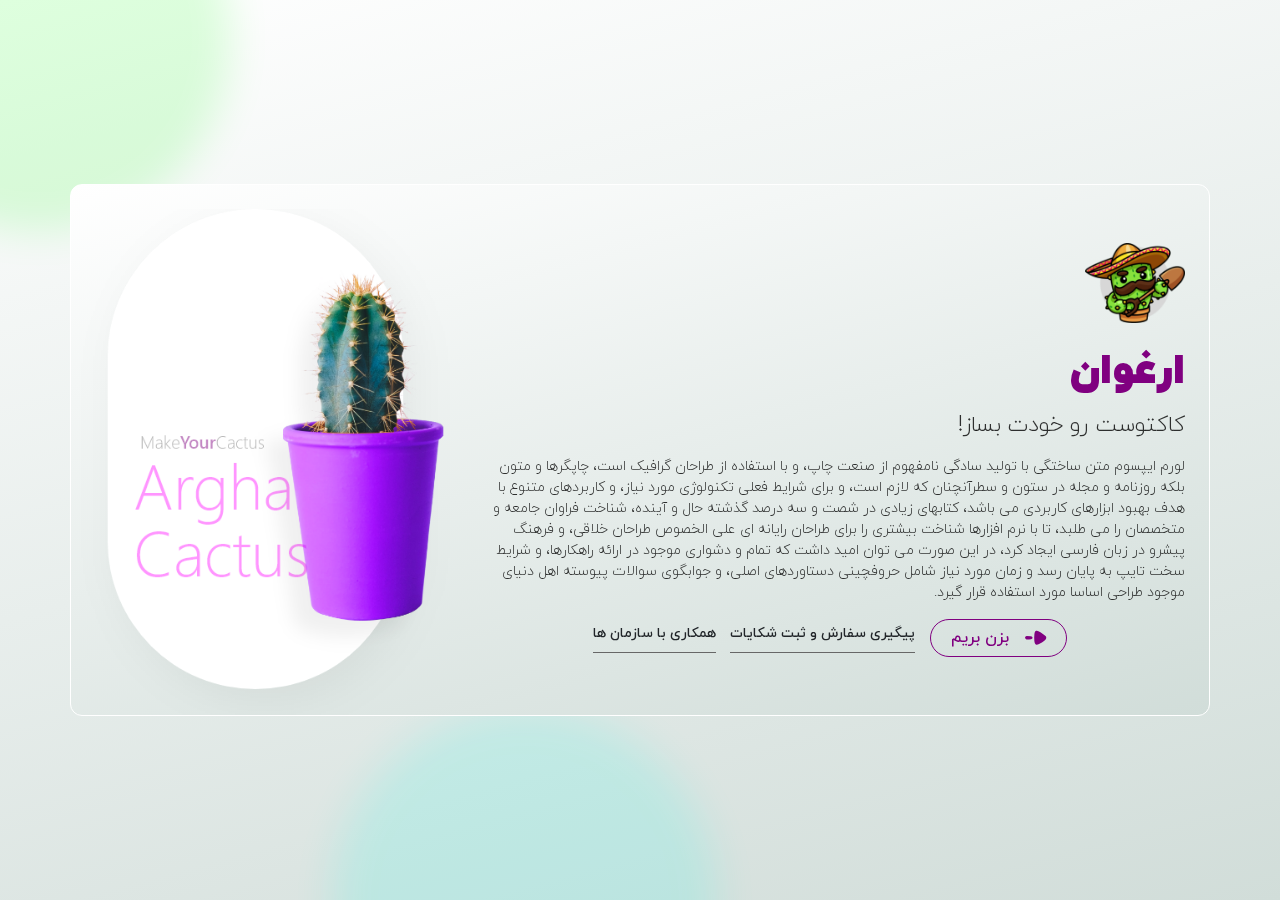
==== commit 14281337: "final project." ====
--- a/index.html
+++ b/index.html
@@ -30,19 +30,30 @@
                     <img src="assets/image/logo.png" alt="logo" class="w-100 h-100">
                 </div>
                 <h1 class="text-purple font-size-42 text-center text-lg-start fw-bold color-purple mt-4">ارغوان</h1>
-                <h5 class="font-size-22 color-black-b-8 fw-lighter my-3 text-center text-lg-start ">کاکتوست رو خودت بساز!</h5>
+                <h5 class="font-size-22 color-black-b-8 fw-lighter my-3 text-center text-lg-start ">کاکتوست رو خودت
+                    بساز!</h5>
                 <p class="font-size-14 color-black-b-8 fw-normal">
-                    لورم ایپسوم متن ساختگی با تولید سادگی نامفهوم از صنعت چاپ، و با استفاده از طراحان گرافیک است، چاپگرها و متون بلکه روزنامه و مجله در ستون و سطرآنچنان که لازم است، و برای شرایط فعلی تکنولوژی مورد نیاز، و کاربردهای متنوع با هدف بهبود ابزارهای کاربردی می باشد، کتابهای زیادی در شصت و سه درصد گذشته حال و آینده، شناخت فراوان جامعه و متخصصان را می طلبد، تا با نرم افزارها شناخت بیشتری را برای طراحان رایانه ای علی الخصوص طراحان خلاقی، و فرهنگ پیشرو در زبان فارسی ایجاد کرد، در این صورت می توان امید داشت که تمام و دشواری موجود در ارائه راهکارها، و شرایط سخت تایپ به پایان رسد و زمان مورد نیاز شامل حروفچینی دستاوردهای اصلی، و جوابگوی سوالات پیوسته اهل دنیای موجود طراحی اساسا مورد استفاده قرار گیرد.
+                    لورم ایپسوم متن ساختگی با تولید سادگی نامفهوم از صنعت چاپ، و با استفاده از طراحان گرافیک است،
+                    چاپگرها و متون بلکه روزنامه و مجله در ستون و سطرآنچنان که لازم است، و برای شرایط فعلی تکنولوژی مورد
+                    نیاز، و کاربردهای متنوع با هدف بهبود ابزارهای کاربردی می باشد، کتابهای زیادی در شصت و سه درصد گذشته
+                    حال و آینده، شناخت فراوان جامعه و متخصصان را می طلبد، تا با نرم افزارها شناخت بیشتری را برای طراحان
+                    رایانه ای علی الخصوص طراحان خلاقی، و فرهنگ پیشرو در زبان فارسی ایجاد کرد، در این صورت می توان امید
+                    داشت که تمام و دشواری موجود در ارائه راهکارها، و شرایط سخت تایپ به پایان رسد و زمان مورد نیاز شامل
+                    حروفچینی دستاوردهای اصلی، و جوابگوی سوالات پیوسته اهل دنیای موجود طراحی اساسا مورد استفاده قرار
+                    گیرد.
                 </p>
-                <div class="d-flex justify-content-between align-items-center flex-column flex-md-row">
-                    <a href="#" type="button" class="mb-3 mb-md-0 btn btn-outline-primary btn-outline-purple border-radius-50 color-purple d-inline-flex align-items-center">
+                <div class="d-flex justify-content-between align-items-center flex-column flex-md-row col-12 col-xl-8 m-xl-auto">
+                    <a href="cactus-page.html" type="button"
+                       class="mb-3 mb-md-0 btn btn-outline-primary btn-outline-purple border-radius-50 color-purple d-inline-flex align-items-center">
                         <i class="icon-font-arrow-right fst-normal font-size-14 d-flex px-2"></i>
                         <span class="px-2">بزن بریم</span>
                     </a>
-                    <a href="" class="mb-3 mb-md-0 font-size-14 color-purple-hover border-color-purple-hover border-bottom-color-dim-gray border-bottom-style-solid border-bottom-width-1 pb-2">
+                    <a href="" data-bs-toggle="modal" data-bs-target="#exampleModal"
+                       class="mb-3 mb-md-0 font-size-14 color-purple-hover border-color-purple-hover border-bottom-color-dim-gray border-bottom-style-solid border-bottom-width-1 pb-2">
                         پیگیری سفارش و ثبت شکایات
                     </a>
-                    <a href="" class="mb-3 mb-md-0 font-size-14 color-purple-hover border-color-purple-hover border-bottom-color-dim-gray border-bottom-style-solid border-bottom-width-1 pb-2">
+                    <a href=""
+                       class="mb-3 mb-md-0 font-size-14 color-purple-hover border-color-purple-hover border-bottom-color-dim-gray border-bottom-style-solid border-bottom-width-1 pb-2">
                         همکاری با سازمان ها
                     </a>
                 </div>
@@ -56,6 +67,98 @@
     </div>
 </main>
 
+<!--<button type="button" class="btn btn-secondary" data-bs-dismiss="modal">Close</button>-->
+<div class="modal fade" id="exampleModal" tabindex="-1" aria-labelledby="exampleModalLabel" aria-hidden="true">
+    <div class="modal-dialog modal-dialog-centered">
+        <div class="modal-content border-0 border-radius-30 overflow-hidden">
+            <div class="modal-body p-0">
+                <div class="d-flex">
+                    <div class="d-flex flex-column text-center w-50 bgc-white-smoke-2-hover cursor-pointer px-3 py-5"
+                         data-bs-dismiss="modal" data-bs-toggle="modal" data-bs-target="#exampleModal2">
+                        <div class="pb-3">
+                            <img src="assets/image/svg-icons/document.svg" alt="document">
+                        </div>
+                        <span class="mt-3 font-size-16 color-gossamer">پیگیری سفارش</span>
+                    </div>
+                    <div class="d-flex flex-column text-center w-50 bgc-white-smoke-2-hover cursor-pointer px-3 py-5"
+                         data-bs-dismiss="modal" data-bs-toggle="modal" data-bs-target="#exampleModal3">
+                        <div class="pb-3">
+                            <img src="assets/image/svg-icons/work.svg" alt="work">
+                        </div>
+                        <span class="mt-3 font-size-16 color-purple">پیگیری سفارش</span>
+                    </div>
+                </div>
+            </div>
+        </div>
+    </div>
+</div>
+<div class="modal fade" id="exampleModal2" tabindex="-1" aria-labelledby="exampleModalLabel" aria-hidden="true">
+    <div class="modal-dialog modal-dialog-centered">
+        <div class="modal-content border-0 border-radius-40 overflow-hidden bgc-mint-cream">
+            <div class="modal-body p-0">
+                <div class="d-flex">
+                    <div class="d-flex flex-column text-center w-100 px-3 py-3">
+                        <div class="search-box position-relative">
+                            <input class="form-control font-size-12 py-3" type="text" data-single-input="false"
+                                   placeholder="کد پیگیری را وارد کنید" aria-label="default input example">
+                            <a href="" class="search-icon position-absolute d-flex align-items-center bgc-white">
+                                <img src="assets/image/svg-icons/search.svg" class="w-100 h-100" alt="search">
+                            </a>
+                        </div>
+                        <div class="mt-3">
+                            <span class="font-size-16 color-black-b-8">وضعیت سفارش :</span>
+                            <span class="font-size-16 color-purple">تحویل پست</span>
+                        </div>
+                        <div class="mt-0">
+                            <span class="font-size-12 color-black-b-8">کد مرسوله :</span>
+                            <span class="font-size-12 color-black-b-8">۴۲۱۲۳۴۱۲۳۹۱۲۴۱-۲۰۹۸-۸۹-۷۷۰۹۸</span>
+                        </div>
+                        <div class="mt-0">
+                            <span class="font-size-12 color-black-b-8">زمان ارسال :</span>
+                            <span class="font-size-12 color-black-b-8">۱۴۰۰/۱۱/۲۲</span>
+                        </div>
+                    </div>
+                </div>
+            </div>
+        </div>
+    </div>
+</div>
+<div class="modal fade complaints" id="exampleModal3" tabindex="-1" aria-labelledby="exampleModalLabel" aria-hidden="true">
+    <div class="modal-dialog modal-dialog-centered">
+        <div class="modal-content border-0 border-radius-40 overflow-hidden bgc-mint-cream col-12">
+            <div class="modal-body p-0">
+                <form class="d-flex">
+                    <div class="d-flex flex-wrap text-center w-100 px-3 py-3 group-input" data-section-completed="false">
+                        <div class="col-12 col-sm-12 col-md-6 col-lg-6 col-xl-6 position-relative mb-3">
+                            <div class="px-2">
+                                <input class="form-control font-size-12 py-3" type="text" data-single-input="false"
+                                       placeholder="نام و نام خانوادگی" aria-label="default input example">
+                            </div>
+                        </div>
+                        <div class="col-12 col-sm-12 col-md-6 col-lg-6 col-xl-6 position-relative mb-3">
+                            <div class="px-2">
+                                <input class="form-control font-size-12 py-3" type="text" data-single-input="false"
+                                       placeholder="کد پیگیری سفارش و یا شماره موبایل"
+                                       aria-label="default input example">
+                            </div>
+                        </div>
+                        <div class="col-12 col-sm-12 col-md-12 col-lg-12 col-xl-12 position-relative mb-3">
+                            <div class="px-2">
+                                <textarea class="form-control font-size-12 py-3 w-100" type="text" data-single-input="false"
+                                       placeholder="توضیحات شکایت"
+                                          aria-label="default input example"></textarea>
+                            </div>
+                        </div>
+                        <div class="d-flex justify-content-between align-items-center w-100 px-2 flex-column flex-md-row">
+                            <span class="font-size-12 color-black-b-8 mb-3 mb-md-0">کمتر از چندین ساعت موضوع پیگیری خواهد شد و از طریق تماس تلفنی با شما در میان میگذاریم</span>
+                            <button type="button" class="btn btn-cruise color-black font-size-12 flex-shrink-0 next-step" disabled>ثبتش کن</button>
+                        </div>
+                    </div>
+                </form>
+            </div>
+        </div>
+    </div>
+</div>
 <script src="assets/vendors/jquery/jquery-3.3.1.min.js"></script>
 <script src="assets/vendors/bootstrap/js/bootstrap.bundle.min.js"></script>
 <script src="assets/vendors/MatchHeight/jquery.matchHeight.js"></script>
--- a/assets/css/main.css
+++ b/assets/css/main.css
@@ -39,7 +39,7 @@
 [class^=icon-font-]:before,
 [class^=icon-font-]:after {
   font-family: icon-font, serif, sans-serif, cursive, fantasy, monospace;
-  font-weight: normal;
+  font-weight: inherit;
   line-height: 1;
 }
 
@@ -48,6 +48,7 @@
   padding: 0;
   box-sizing: border-box;
   font-family: iran-yekan, serif, sans-serif, cursive, fantasy, monospace;
+  outline: none;
 }
 
 a, a:active, a:hover {
@@ -78,6 +79,10 @@
 
 .continuation-line {
   height: 2px;
+}
+
+.pointer-events-none {
+  pointer-events: none;
 }
 
 .text-no-wrap {
@@ -117,14 +122,6 @@
   transition: all 0.1s ease;
 }
 
-.btn.btn-outline-purple {
-  border-color: #800080;
-}
-.btn.btn-outline-purple:hover {
-  background-color: #800080;
-  border-color: #800080;
-}
-
 .line-height-1 {
   line-height: 1;
 }
@@ -293,6 +290,38 @@
   border-color: #f6f6f6 !important;
 }
 
+.border-color-white-smoke-2 {
+  border-color: #f1f1f1;
+}
+
+.border-color-white-smoke-2-hover:hover {
+  border-color: #f1f1f1 !important;
+}
+
+.border-bottom-color-white-smoke-2 {
+  border-color: #f1f1f1;
+}
+
+.border-bottom-color-white-smoke-2-hover:hover {
+  border-color: #f1f1f1 !important;
+}
+
+.border-color-silver {
+  border-color: #c2c2c2;
+}
+
+.border-color-silver-hover:hover {
+  border-color: #c2c2c2 !important;
+}
+
+.border-bottom-color-silver {
+  border-color: #c2c2c2;
+}
+
+.border-bottom-color-silver-hover:hover {
+  border-color: #c2c2c2 !important;
+}
+
 .border-color-black {
   border-color: #000;
 }
@@ -341,6 +370,38 @@
   border-color: #800080 !important;
 }
 
+.border-color-purple-b-4 {
+  border-color: rgba(128, 0, 128, 0.4);
+}
+
+.border-color-purple-b-4-hover:hover {
+  border-color: rgba(128, 0, 128, 0.4) !important;
+}
+
+.border-bottom-color-purple-b-4 {
+  border-color: rgba(128, 0, 128, 0.4);
+}
+
+.border-bottom-color-purple-b-4-hover:hover {
+  border-color: rgba(128, 0, 128, 0.4) !important;
+}
+
+.border-color-purple-b-04 {
+  border-color: rgba(128, 0, 128, 0.04);
+}
+
+.border-color-purple-b-04-hover:hover {
+  border-color: rgba(128, 0, 128, 0.04) !important;
+}
+
+.border-bottom-color-purple-b-04 {
+  border-color: rgba(128, 0, 128, 0.04);
+}
+
+.border-bottom-color-purple-b-04-hover:hover {
+  border-color: rgba(128, 0, 128, 0.04) !important;
+}
+
 .border-color-valencia {
   border-color: #d94c48;
 }
@@ -389,6 +450,38 @@
   border-color: #00ff00 !important;
 }
 
+.border-color-jade {
+  border-color: #00b078;
+}
+
+.border-color-jade-hover:hover {
+  border-color: #00b078 !important;
+}
+
+.border-bottom-color-jade {
+  border-color: #00b078;
+}
+
+.border-bottom-color-jade-hover:hover {
+  border-color: #00b078 !important;
+}
+
+.border-color-jade-b-6 {
+  border-color: rgba(0, 176, 120, 0.06);
+}
+
+.border-color-jade-b-6-hover:hover {
+  border-color: rgba(0, 176, 120, 0.06) !important;
+}
+
+.border-bottom-color-jade-b-6 {
+  border-color: rgba(0, 176, 120, 0.06);
+}
+
+.border-bottom-color-jade-b-6-hover:hover {
+  border-color: rgba(0, 176, 120, 0.06) !important;
+}
+
 .border-color-aqua {
   border-color: #00ffeb;
 }
@@ -437,6 +530,22 @@
   border-color: #676767 !important;
 }
 
+.border-color-dim-gray-b-4 {
+  border-color: rgba(103, 103, 103, 0.4);
+}
+
+.border-color-dim-gray-b-4-hover:hover {
+  border-color: rgba(103, 103, 103, 0.4) !important;
+}
+
+.border-bottom-color-dim-gray-b-4 {
+  border-color: rgba(103, 103, 103, 0.4);
+}
+
+.border-bottom-color-dim-gray-b-4-hover:hover {
+  border-color: rgba(103, 103, 103, 0.4) !important;
+}
+
 .border-color-dim-gray-2 {
   border-color: #707070;
 }
@@ -533,6 +642,22 @@
   border-color: rgba(243, 170, 243, 0.6) !important;
 }
 
+.border-color-selago {
+  border-color: #ffeaff;
+}
+
+.border-color-selago-hover:hover {
+  border-color: #ffeaff !important;
+}
+
+.border-bottom-color-selago {
+  border-color: #ffeaff;
+}
+
+.border-bottom-color-selago-hover:hover {
+  border-color: #ffeaff !important;
+}
+
 .border-color-salmon {
   border-color: #ff7b7b;
 }
@@ -565,6 +690,70 @@
   border-color: #b1ddcf !important;
 }
 
+.border-color-cruise-b-4 {
+  border-color: rgba(177, 221, 207, 0.4);
+}
+
+.border-color-cruise-b-4-hover:hover {
+  border-color: rgba(177, 221, 207, 0.4) !important;
+}
+
+.border-bottom-color-cruise-b-4 {
+  border-color: rgba(177, 221, 207, 0.4);
+}
+
+.border-bottom-color-cruise-b-4-hover:hover {
+  border-color: rgba(177, 221, 207, 0.4) !important;
+}
+
+.border-color-snow {
+  border-color: #f9f9f9;
+}
+
+.border-color-snow-hover:hover {
+  border-color: #f9f9f9 !important;
+}
+
+.border-bottom-color-snow {
+  border-color: #f9f9f9;
+}
+
+.border-bottom-color-snow-hover:hover {
+  border-color: #f9f9f9 !important;
+}
+
+.border-color-gossamer {
+  border-color: #47a98a;
+}
+
+.border-color-gossamer-hover:hover {
+  border-color: #47a98a !important;
+}
+
+.border-bottom-color-gossamer {
+  border-color: #47a98a;
+}
+
+.border-bottom-color-gossamer-hover:hover {
+  border-color: #47a98a !important;
+}
+
+.border-color-mint-cream {
+  border-color: #f1fffb;
+}
+
+.border-color-mint-cream-hover:hover {
+  border-color: #f1fffb !important;
+}
+
+.border-bottom-color-mint-cream {
+  border-color: #f1fffb;
+}
+
+.border-bottom-color-mint-cream-hover:hover {
+  border-color: #f1fffb !important;
+}
+
 .color-transparent {
   color: transparent;
 }
@@ -597,6 +786,22 @@
   color: #f6f6f6 !important;
 }
 
+.color-white-smoke-2 {
+  color: #f1f1f1;
+}
+
+.color-white-smoke-2-hover:hover {
+  color: #f1f1f1 !important;
+}
+
+.color-silver {
+  color: #c2c2c2;
+}
+
+.color-silver-hover:hover {
+  color: #c2c2c2 !important;
+}
+
 .color-black {
   color: #000;
 }
@@ -621,6 +826,22 @@
   color: #800080 !important;
 }
 
+.color-purple-b-4 {
+  color: rgba(128, 0, 128, 0.4);
+}
+
+.color-purple-b-4-hover:hover {
+  color: rgba(128, 0, 128, 0.4) !important;
+}
+
+.color-purple-b-04 {
+  color: rgba(128, 0, 128, 0.04);
+}
+
+.color-purple-b-04-hover:hover {
+  color: rgba(128, 0, 128, 0.04) !important;
+}
+
 .color-valencia {
   color: #d94c48;
 }
@@ -645,6 +866,22 @@
   color: #00ff00 !important;
 }
 
+.color-jade {
+  color: #00b078;
+}
+
+.color-jade-hover:hover {
+  color: #00b078 !important;
+}
+
+.color-jade-b-6 {
+  color: rgba(0, 176, 120, 0.06);
+}
+
+.color-jade-b-6-hover:hover {
+  color: rgba(0, 176, 120, 0.06) !important;
+}
+
 .color-aqua {
   color: #00ffeb;
 }
@@ -669,6 +906,14 @@
   color: #676767 !important;
 }
 
+.color-dim-gray-b-4 {
+  color: rgba(103, 103, 103, 0.4);
+}
+
+.color-dim-gray-b-4-hover:hover {
+  color: rgba(103, 103, 103, 0.4) !important;
+}
+
 .color-dim-gray-2 {
   color: #707070;
 }
@@ -717,6 +962,14 @@
   color: rgba(243, 170, 243, 0.6) !important;
 }
 
+.color-selago {
+  color: #ffeaff;
+}
+
+.color-selago-hover:hover {
+  color: #ffeaff !important;
+}
+
 .color-salmon {
   color: #ff7b7b;
 }
@@ -733,6 +986,38 @@
   color: #b1ddcf !important;
 }
 
+.color-cruise-b-4 {
+  color: rgba(177, 221, 207, 0.4);
+}
+
+.color-cruise-b-4-hover:hover {
+  color: rgba(177, 221, 207, 0.4) !important;
+}
+
+.color-snow {
+  color: #f9f9f9;
+}
+
+.color-snow-hover:hover {
+  color: #f9f9f9 !important;
+}
+
+.color-gossamer {
+  color: #47a98a;
+}
+
+.color-gossamer-hover:hover {
+  color: #47a98a !important;
+}
+
+.color-mint-cream {
+  color: #f1fffb;
+}
+
+.color-mint-cream-hover:hover {
+  color: #f1fffb !important;
+}
+
 .bgc-transparent {
   background-color: transparent;
 }
@@ -765,6 +1050,22 @@
   background-color: #f6f6f6 !important;
 }
 
+.bgc-white-smoke-2 {
+  background-color: #f1f1f1;
+}
+
+.bgc-white-smoke-2-hover:hover {
+  background-color: #f1f1f1 !important;
+}
+
+.bgc-silver {
+  background-color: #c2c2c2;
+}
+
+.bgc-silver-hover:hover {
+  background-color: #c2c2c2 !important;
+}
+
 .bgc-black {
   background-color: #000;
 }
@@ -789,6 +1090,22 @@
   background-color: #800080 !important;
 }
 
+.bgc-purple-b-4 {
+  background-color: rgba(128, 0, 128, 0.4);
+}
+
+.bgc-purple-b-4-hover:hover {
+  background-color: rgba(128, 0, 128, 0.4) !important;
+}
+
+.bgc-purple-b-04 {
+  background-color: rgba(128, 0, 128, 0.04);
+}
+
+.bgc-purple-b-04-hover:hover {
+  background-color: rgba(128, 0, 128, 0.04) !important;
+}
+
 .bgc-valencia {
   background-color: #d94c48;
 }
@@ -813,6 +1130,22 @@
   background-color: #00ff00 !important;
 }
 
+.bgc-jade {
+  background-color: #00b078;
+}
+
+.bgc-jade-hover:hover {
+  background-color: #00b078 !important;
+}
+
+.bgc-jade-b-6 {
+  background-color: rgba(0, 176, 120, 0.06);
+}
+
+.bgc-jade-b-6-hover:hover {
+  background-color: rgba(0, 176, 120, 0.06) !important;
+}
+
 .bgc-aqua {
   background-color: #00ffeb;
 }
@@ -837,6 +1170,14 @@
   background-color: #676767 !important;
 }
 
+.bgc-dim-gray-b-4 {
+  background-color: rgba(103, 103, 103, 0.4);
+}
+
+.bgc-dim-gray-b-4-hover:hover {
+  background-color: rgba(103, 103, 103, 0.4) !important;
+}
+
 .bgc-dim-gray-2 {
   background-color: #707070;
 }
@@ -885,6 +1226,14 @@
   background-color: rgba(243, 170, 243, 0.6) !important;
 }
 
+.bgc-selago {
+  background-color: #ffeaff;
+}
+
+.bgc-selago-hover:hover {
+  background-color: #ffeaff !important;
+}
+
 .bgc-salmon {
   background-color: #ff7b7b;
 }
@@ -899,6 +1248,38 @@
 
 .bgc-cruise-hover:hover {
   background-color: #b1ddcf !important;
+}
+
+.bgc-cruise-b-4 {
+  background-color: rgba(177, 221, 207, 0.4);
+}
+
+.bgc-cruise-b-4-hover:hover {
+  background-color: rgba(177, 221, 207, 0.4) !important;
+}
+
+.bgc-snow {
+  background-color: #f9f9f9;
+}
+
+.bgc-snow-hover:hover {
+  background-color: #f9f9f9 !important;
+}
+
+.bgc-gossamer {
+  background-color: #47a98a;
+}
+
+.bgc-gossamer-hover:hover {
+  background-color: #47a98a !important;
+}
+
+.bgc-mint-cream {
+  background-color: #f1fffb;
+}
+
+.bgc-mint-cream-hover:hover {
+  background-color: #f1fffb !important;
 }
 
 .bg-instagram {
@@ -976,11 +1357,11 @@
   content: "\f107";
 }
 
-.icon-font-slide-arrow-right:before {
+.icon-font-chevron-right:before {
   content: "\f108";
 }
 
-.icon-font-slide-arrow-left:before {
+.icon-font-chevron-left:before {
   content: "\f109";
 }
 
@@ -998,6 +1379,38 @@
 
 .icon-font-plus:before {
   content: "\f113";
+}
+
+.icon-font-close:before {
+  content: "\f114";
+}
+
+.icon-font-arrow-down:before {
+  content: "\f115";
+}
+
+.icon-font-arrow-up:before {
+  content: "\f116";
+}
+
+.icon-font-menu:before {
+  content: "\f117";
+}
+
+.icon-font-plus-bold:before {
+  content: "\f118";
+}
+
+.icon-font-triangle:before {
+  content: "\f119";
+}
+
+.icon-font-warning:before {
+  content: "\f120";
+}
+
+.icon-font-tick:before {
+  content: "\f121";
 }
 
 .z-index-1 {
@@ -1317,6 +1730,66 @@
 .fixed-height {
   height: 100%;
 }
+@media only screen and (max-width: 991px) {
+  .fixed-height {
+    height: auto !important;
+  }
+}
+
+/* a black page */
+.back-black {
+  position: fixed;
+  left: 0;
+  right: 0;
+  top: 0;
+  bottom: 0;
+  background-color: rgba(0, 0, 0, 0.3);
+  z-index: 8;
+  visibility: hidden;
+  opacity: 0;
+  transition: all 0.2s ease;
+}
+.back-black.active {
+  visibility: visible;
+  opacity: 1;
+}
+
+.menu-icon {
+  width: 40px;
+  height: 40px;
+  right: 20px;
+  bottom: 20px;
+  z-index: 5;
+  background-color: #800080;
+  color: #fff;
+  border-radius: 50%;
+  box-shadow: 0 0 12px 1px #6e6e6e;
+}
+
+@media only screen and (max-width: 991px) {
+  .sidebar-sm {
+    width: 300px;
+    position: fixed;
+    top: 0;
+    z-index: 10;
+    right: -300px;
+    background: #fff;
+    background: linear-gradient(165deg, #fff 0%, #d1ddd9 100%);
+    overflow-y: auto;
+    border-left: 1px solid #800080;
+    padding-bottom: 10px;
+    transition: all 0.2s ease;
+  }
+  .sidebar-sm.active {
+    right: 0;
+  }
+  .sidebar-sm .sidebar .image {
+    position: relative !important;
+    left: 0;
+    transform: translate(0, 0);
+    margin: auto;
+  }
+}
 
 .sidebar .image {
   top: 0;
@@ -1334,13 +1807,20 @@
   border: 1px solid #b1ddcf;
 }
 .sidebar .sidebar-main .create-vase-items .cactus-icon::before {
-  font-size: 145px;
+  font-size: 125px;
 }
 .sidebar .sidebar-main .create-vase-items .soil-icon::before {
-  font-size: 54px;
+  font-size: 44px;
 }
 .sidebar .sidebar-main .create-vase-items .vase-icon::before {
-  font-size: 80px;
+  font-size: 60px;
+}
+.sidebar .quick-vase .image {
+  top: 0;
+  left: 0;
+  transform: translate(0, 0);
+  width: 46px;
+  height: 46px;
 }
 
 .gallery .image {
@@ -1372,8 +1852,62 @@
 .gallery .galley-content .price .cart-plus i::before {
   font-weight: 900;
 }
+.gallery .galley-content .price .card-price {
+  width: calc(100% - 25px);
+}
 .gallery .grid-item {
   width: 20%;
+}
+@media only screen and (max-width: 991px) {
+  .gallery .grid-item {
+    width: 33%;
+  }
+}
+@media only screen and (max-width: 767px) {
+  .gallery .grid-item {
+    width: 33%;
+  }
+}
+@media only screen and (max-width: 575px) {
+  .gallery .grid-item {
+    width: 50%;
+  }
+}
+@media only screen and (max-width: 420px) {
+  .gallery .grid-item {
+    width: 100%;
+  }
+}
+.gallery .grid-item.soil-item {
+  width: 100%;
+}
+@media only screen and (max-width: 991px) {
+  .gallery .grid-item.soil-item {
+    width: 50%;
+  }
+}
+@media only screen and (max-width: 767px) {
+  .gallery .grid-item.soil-item {
+    width: 50%;
+  }
+}
+@media only screen and (max-width: 575px) {
+  .gallery .grid-item.soil-item {
+    width: 100%;
+  }
+}
+@media only screen and (max-width: 420px) {
+  .gallery .grid-item.soil-item {
+    width: 100%;
+  }
+}
+.gallery .grid-item.soil-item .image {
+  width: 190px;
+  height: 190px;
+}
+.gallery .grid-item.soil-item .image img {
+  width: 100%;
+  height: 100%;
 }
 .gallery .category-leaders .is-checked,
 .gallery .sort-button-group .is-checked {
@@ -1383,13 +1917,236 @@
 .gallery .sort-button-group {
   border-right: 1px solid rgba(112, 112, 112, 0.5);
 }
+@media only screen and (max-width: 991px) {
+  .gallery .option-sm .option-head .arrow.active::before {
+    content: "\f116";
+  }
+  .gallery .option-sm .category-leaders {
+    width: 200px;
+    position: absolute;
+    left: 0;
+    right: 0;
+    background-color: #fff;
+    z-index: 1;
+    border: 1px solid #d1ddd9;
+    border-radius: 20px;
+    top: calc(100% + 10px);
+    visibility: hidden;
+    opacity: 0;
+    transition: all 0.2s ease;
+  }
+  .gallery .option-sm .category-leaders.active {
+    visibility: visible;
+    opacity: 1;
+  }
+}
 
 .lg-outer {
   direction: ltr !important;
 }
 
+[data-number-spinner] {
+  flex-direction: row-reverse;
+  background-color: #fff;
+  padding: 7px 15px;
+  border-radius: 50px;
+}
+[data-number-spinner] input {
+  height: 22px;
+  width: 35px !important;
+  padding: 0 4px;
+  background-color: transparent;
+  border: none;
+  outline: none;
+}
+[data-number-spinner] button {
+  background-color: transparent;
+  border: 2px solid rgba(103, 103, 103, 0.4);
+  color: #676767;
+  padding-top: 2px;
+  width: 22px;
+  height: 22px;
+  display: flex;
+  justify-content: center;
+  align-items: center;
+  cursor: pointer;
+  border-radius: 8px;
+  outline: none;
+}
+[data-number-spinner] button:hover {
+  border: 2px solid rgba(128, 0, 128, 0.4);
+  color: #800080;
+  background: transparent;
+}
+
 .lg-container {
   direction: ltr !important;
 }
 
+[data-slider] .slider-item {
+  margin-right: 0;
+}
+[data-slider] .slider-item .cactus .image {
+  width: 100%;
+  height: 110px;
+  margin: auto;
+}
+@media only screen and (max-width: 767px) {
+  [data-slider] .slider-item .cactus .image {
+    height: 24vw;
+  }
+}
+@media only screen and (max-width: 575px) {
+  [data-slider] .slider-item .cactus .image {
+    width: 30vw;
+    height: 30vw;
+  }
+}
+[data-slider] .slider-item .soil .image {
+  height: 75px;
+  margin: auto;
+}
+@media only screen and (max-width: 575px) {
+  [data-slider] .slider-item .soil .image {
+    width: 30vw;
+    height: 16vw;
+  }
+}
+[data-slider] .slider-item .vase .image {
+  height: 100px;
+  margin: auto;
+}
+@media only screen and (max-width: 575px) {
+  [data-slider] .slider-item .vase .image {
+    width: 30vw;
+    height: 24vw;
+  }
+}
+
+.slider .chevron {
+  width: 30px;
+  height: 30px;
+}
+@media only screen and (max-width: 992px) {
+  .slider .chevron {
+    border: 1px solid #800080;
+  }
+}
+
+.create-new-vase .icon {
+  width: 66px;
+  height: 66px;
+}
+
+.form-control {
+  color: rgba(103, 103, 103, 0.4);
+  border: none;
+}
+.form-control::placeholder {
+  /* Chrome, Firefox, Opera, Safari 10.1+ */
+  color: rgba(103, 103, 103, 0.4);
+  opacity: 1;
+  /* Firefox */
+}
+.form-control:-ms-input-placeholder {
+  /* Internet Explorer 10-11 */
+  color: rgba(103, 103, 103, 0.4);
+}
+.form-control::-ms-input-placeholder {
+  /* Microsoft Edge */
+  color: rgba(103, 103, 103, 0.4);
+}
+.form-control:focus {
+  color: #000;
+  background-color: #fff;
+  border-color: rgba(177, 221, 207, 0.4);
+  outline: 0;
+  box-shadow: 0 0 0 0.25rem rgba(177, 221, 207, 0.4);
+}
+
+.btn-cruise {
+  background-color: #b1ddcf;
+}
+.btn-cruise:focus {
+  box-shadow: 0 0 0 0.25rem rgba(177, 221, 207, 0.4);
+}
+
+.btn-purple {
+  background-color: #800080;
+}
+.btn-purple:focus {
+  box-shadow: 0 0 0 0.25rem rgba(128, 0, 128, 0.4);
+}
+
+.btn.btn-outline-purple {
+  border-color: #800080;
+}
+.btn.btn-outline-purple:focus {
+  box-shadow: 0 0 0 0.25rem rgba(128, 0, 128, 0.4);
+}
+.btn.btn-outline-purple:hover {
+  background-color: #800080;
+  border-color: #800080;
+}
+
+.form-check:not(.p-0) {
+  padding-left: 0 !important;
+  padding-right: 40px !important;
+}
+.form-check .form-check-label {
+  margin-right: 2.5em;
+}
+
+.form-check-input {
+  transition: all 0.2s ease;
+  margin-top: 0;
+}
+.form-check-input:checked {
+  background-color: transparent;
+  border-color: #c2c2c2;
+}
+.form-check-input:checked[type=checkbox] {
+  background-image: url("data:image/svg+xml,%3csvg xmlns='http://www.w3.org/2000/svg' viewBox='0 0 20 20'%3e%3cpath fill='none' stroke='%23800080' stroke-linecap='round' stroke-linejoin='round' stroke-width='3' d='M6 10l3 3l6-6'/%3e%3c/svg%3e");
+}
+.form-check-input:checked[type=radio] {
+  background-image: url("data:image/svg+xml,%3csvg xmlns='http://www.w3.org/2000/svg' viewBox='-4 -4 8 8'%3e%3ccircle r='2' fill='%23800080'/%3e%3c/svg%3e");
+}
+.form-check-input[type=checkbox]:indeterminate {
+  background-color: rgba(112, 112, 112, 0.2);
+  border: none;
+  background-image: url("data:image/svg+xml,%3csvg xmlns='http://www.w3.org/2000/svg' viewBox='0 0 20 20'%3e%3cpath fill='none' stroke='%23707070' stroke-linecap='round' stroke-linejoin='round' stroke-width='3' d='M6 10h8'/%3e%3c/svg%3e");
+}
+.form-check-input:focus {
+  border-color: rgba(128, 0, 128, 0.4);
+  outline: 0;
+  box-shadow: 0 0 0 0.25rem rgba(128, 0, 128, 0.4);
+}
+
+.custom-dropdown .icon-font-triangle {
+  transition: all 0.3s ease;
+}
+.custom-dropdown.collapsed .icon-font-triangle {
+  transform: rotate(180deg);
+}
+
+textarea {
+  height: 100px;
+  max-height: 150px;
+}
+
+.modal .search-box .search-icon {
+  left: 10px;
+  z-index: 2;
+  top: 50%;
+  transform: translate(0px, -50%);
+  width: 20px;
+  height: 20px;
+}
+@media only screen and (min-width: 576px) {
+  .modal.complaints .modal-dialog {
+    max-width: 640px;
+    margin: 1.75rem auto;
+  }
+}
+
 /*# sourceMappingURL=main.css.map */
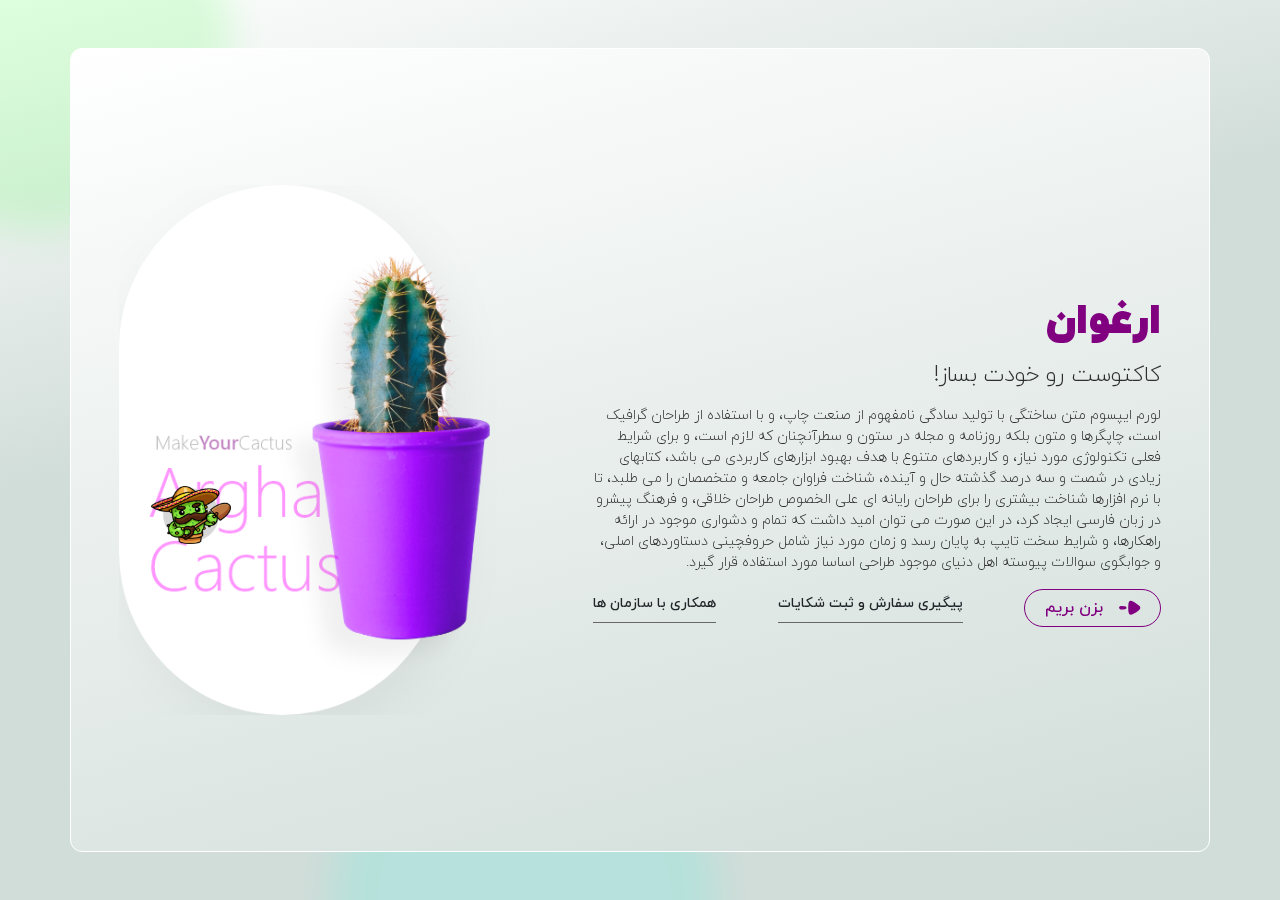
==== commit 678bd116: "a" ====
--- a/index.html
+++ b/index.html
@@ -23,10 +23,10 @@
 <div class="background position-fixed">
 </div>
 <main class="position-relative py-5 px-md-0 px-2 d-flex align-items-start ">
-    <div class="container main-bg border-color-white border-style-solid border-width-1 border-radius-30 my-auto">
-        <div class="row d-flex flex-wrap align-items-center">
-            <div class="order-1 order-lg-0 homepage-text col-12 col-lg-7 col-xl-8 py-4 px-4">
-                <div class="image logo mx-auto mx-lg-0">
+    <div class="container main-bg border-color-white border-style-solid border-width-1 border-radius-30 my-auto h-100 overflow-auto">
+        <div class="row d-flex flex-wrap align-items-center h-100">
+            <div class="order-1 order-lg-0 homepage-text col-12 col-lg-7 col-xl-7 py-2 py-lg-4 px-3 px-md-5">
+                <div class="image logo mx-auto mx-lg-0 d-lg-none">
                     <img src="assets/image/logo.png" alt="logo" class="w-100 h-100">
                 </div>
                 <h1 class="text-purple font-size-42 text-center text-lg-start fw-bold color-purple mt-4">ارغوان</h1>
@@ -42,7 +42,7 @@
                     حروفچینی دستاوردهای اصلی، و جوابگوی سوالات پیوسته اهل دنیای موجود طراحی اساسا مورد استفاده قرار
                     گیرد.
                 </p>
-                <div class="d-flex justify-content-between align-items-center flex-column flex-md-row col-12 col-xl-8 m-xl-auto">
+                <div class="d-flex justify-content-between align-items-center flex-column flex-md-row col-12 col-xl-12 m-xl-auto">
                     <a href="cactus-page.html" type="button"
                        class="mb-3 mb-md-0 btn btn-outline-primary btn-outline-purple border-radius-50 color-purple d-inline-flex align-items-center">
                         <i class="icon-font-arrow-right fst-normal font-size-14 d-flex px-2"></i>
@@ -58,9 +58,12 @@
                     </a>
                 </div>
             </div>
-            <div class="order-0 order-lg-1 homepage-img col-12 col-lg-5 col-xl-4 text-center text-md-start px-0 pt-4">
-                <div class="image mx-auto mx-lg-0">
+            <div class="order-0 order-lg-1 homepage-img col-12 col-lg-5 col-xl-5 text-center text-md-start px-0 position-relative d-none d-lg-block">
+                <div class="image mx-auto position-relative px-5">
                     <img src="assets/image/arghavan.png" alt="arghavan" class="w-100 mx-auto mx-lg-auto">
+                    <div class="image logo mx-auto mx-lg-0 position-absolute">
+                        <img src="assets/image/logo.png" alt="logo" class="w-100 h-100">
+                    </div>
                 </div>
             </div>
         </div>
--- a/assets/css/main.css
+++ b/assets/css/main.css
@@ -218,6 +218,26 @@
   border-bottom-width: 5px;
 }
 
+.border-top-width-1 {
+  border-top-width: 1px;
+}
+
+.border-top-width-2 {
+  border-top-width: 2px;
+}
+
+.border-top-width-3 {
+  border-top-width: 3px;
+}
+
+.border-top-width-4 {
+  border-top-width: 4px;
+}
+
+.border-top-width-5 {
+  border-top-width: 5px;
+}
+
 .border-style-solid {
   border-style: solid;
 }
@@ -226,6 +246,10 @@
   border-bottom-style: solid;
 }
 
+.border-top-style-solid {
+  border-top-style: solid;
+}
+
 .border-color-transparent {
   border-color: transparent;
 }
@@ -235,11 +259,19 @@
 }
 
 .border-bottom-color-transparent {
-  border-color: transparent;
+  border-bottom-color: transparent;
 }
 
 .border-bottom-color-transparent-hover:hover {
-  border-color: transparent !important;
+  border-bottom-color: transparent !important;
+}
+
+.border-top-color-transparent {
+  border-top-color: transparent;
+}
+
+.border-top-color-transparent-hover:hover {
+  border-top-color: transparent !important;
 }
 
 .border-color-white {
@@ -251,11 +283,19 @@
 }
 
 .border-bottom-color-white {
-  border-color: #fff;
+  border-bottom-color: #fff;
 }
 
 .border-bottom-color-white-hover:hover {
-  border-color: #fff !important;
+  border-bottom-color: #fff !important;
+}
+
+.border-top-color-white {
+  border-top-color: #fff;
+}
+
+.border-top-color-white-hover:hover {
+  border-top-color: #fff !important;
 }
 
 .border-color-white-b-6 {
@@ -267,11 +307,19 @@
 }
 
 .border-bottom-color-white-b-6 {
-  border-color: rgba(255, 255, 255, 0.6);
+  border-bottom-color: rgba(255, 255, 255, 0.6);
 }
 
 .border-bottom-color-white-b-6-hover:hover {
-  border-color: rgba(255, 255, 255, 0.6) !important;
+  border-bottom-color: rgba(255, 255, 255, 0.6) !important;
+}
+
+.border-top-color-white-b-6 {
+  border-top-color: rgba(255, 255, 255, 0.6);
+}
+
+.border-top-color-white-b-6-hover:hover {
+  border-top-color: rgba(255, 255, 255, 0.6) !important;
 }
 
 .border-color-white-smoke {
@@ -283,11 +331,19 @@
 }
 
 .border-bottom-color-white-smoke {
-  border-color: #f6f6f6;
+  border-bottom-color: #f6f6f6;
 }
 
 .border-bottom-color-white-smoke-hover:hover {
-  border-color: #f6f6f6 !important;
+  border-bottom-color: #f6f6f6 !important;
+}
+
+.border-top-color-white-smoke {
+  border-top-color: #f6f6f6;
+}
+
+.border-top-color-white-smoke-hover:hover {
+  border-top-color: #f6f6f6 !important;
 }
 
 .border-color-white-smoke-2 {
@@ -299,11 +355,19 @@
 }
 
 .border-bottom-color-white-smoke-2 {
-  border-color: #f1f1f1;
+  border-bottom-color: #f1f1f1;
 }
 
 .border-bottom-color-white-smoke-2-hover:hover {
-  border-color: #f1f1f1 !important;
+  border-bottom-color: #f1f1f1 !important;
+}
+
+.border-top-color-white-smoke-2 {
+  border-top-color: #f1f1f1;
+}
+
+.border-top-color-white-smoke-2-hover:hover {
+  border-top-color: #f1f1f1 !important;
 }
 
 .border-color-silver {
@@ -315,11 +379,19 @@
 }
 
 .border-bottom-color-silver {
-  border-color: #c2c2c2;
+  border-bottom-color: #c2c2c2;
 }
 
 .border-bottom-color-silver-hover:hover {
-  border-color: #c2c2c2 !important;
+  border-bottom-color: #c2c2c2 !important;
+}
+
+.border-top-color-silver {
+  border-top-color: #c2c2c2;
+}
+
+.border-top-color-silver-hover:hover {
+  border-top-color: #c2c2c2 !important;
 }
 
 .border-color-black {
@@ -331,11 +403,19 @@
 }
 
 .border-bottom-color-black {
-  border-color: #000;
+  border-bottom-color: #000;
 }
 
 .border-bottom-color-black-hover:hover {
-  border-color: #000 !important;
+  border-bottom-color: #000 !important;
+}
+
+.border-top-color-black {
+  border-top-color: #000;
+}
+
+.border-top-color-black-hover:hover {
+  border-top-color: #000 !important;
 }
 
 .border-color-black-b-8 {
@@ -347,11 +427,19 @@
 }
 
 .border-bottom-color-black-b-8 {
-  border-color: rgba(0, 0, 0, 0.8);
+  border-bottom-color: rgba(0, 0, 0, 0.8);
 }
 
 .border-bottom-color-black-b-8-hover:hover {
-  border-color: rgba(0, 0, 0, 0.8) !important;
+  border-bottom-color: rgba(0, 0, 0, 0.8) !important;
+}
+
+.border-top-color-black-b-8 {
+  border-top-color: rgba(0, 0, 0, 0.8);
+}
+
+.border-top-color-black-b-8-hover:hover {
+  border-top-color: rgba(0, 0, 0, 0.8) !important;
 }
 
 .border-color-purple {
@@ -363,11 +451,19 @@
 }
 
 .border-bottom-color-purple {
-  border-color: #800080;
+  border-bottom-color: #800080;
 }
 
 .border-bottom-color-purple-hover:hover {
-  border-color: #800080 !important;
+  border-bottom-color: #800080 !important;
+}
+
+.border-top-color-purple {
+  border-top-color: #800080;
+}
+
+.border-top-color-purple-hover:hover {
+  border-top-color: #800080 !important;
 }
 
 .border-color-purple-b-4 {
@@ -379,11 +475,19 @@
 }
 
 .border-bottom-color-purple-b-4 {
-  border-color: rgba(128, 0, 128, 0.4);
+  border-bottom-color: rgba(128, 0, 128, 0.4);
 }
 
 .border-bottom-color-purple-b-4-hover:hover {
-  border-color: rgba(128, 0, 128, 0.4) !important;
+  border-bottom-color: rgba(128, 0, 128, 0.4) !important;
+}
+
+.border-top-color-purple-b-4 {
+  border-top-color: rgba(128, 0, 128, 0.4);
+}
+
+.border-top-color-purple-b-4-hover:hover {
+  border-top-color: rgba(128, 0, 128, 0.4) !important;
 }
 
 .border-color-purple-b-04 {
@@ -395,11 +499,19 @@
 }
 
 .border-bottom-color-purple-b-04 {
-  border-color: rgba(128, 0, 128, 0.04);
+  border-bottom-color: rgba(128, 0, 128, 0.04);
 }
 
 .border-bottom-color-purple-b-04-hover:hover {
-  border-color: rgba(128, 0, 128, 0.04) !important;
+  border-bottom-color: rgba(128, 0, 128, 0.04) !important;
+}
+
+.border-top-color-purple-b-04 {
+  border-top-color: rgba(128, 0, 128, 0.04);
+}
+
+.border-top-color-purple-b-04-hover:hover {
+  border-top-color: rgba(128, 0, 128, 0.04) !important;
 }
 
 .border-color-valencia {
@@ -411,11 +523,19 @@
 }
 
 .border-bottom-color-valencia {
-  border-color: #d94c48;
+  border-bottom-color: #d94c48;
 }
 
 .border-bottom-color-valencia-hover:hover {
-  border-color: #d94c48 !important;
+  border-bottom-color: #d94c48 !important;
+}
+
+.border-top-color-valencia {
+  border-top-color: #d94c48;
+}
+
+.border-top-color-valencia-hover:hover {
+  border-top-color: #d94c48 !important;
 }
 
 .border-color-black-russian {
@@ -427,11 +547,19 @@
 }
 
 .border-bottom-color-black-russian {
-  border-color: #0e0f10;
+  border-bottom-color: #0e0f10;
 }
 
 .border-bottom-color-black-russian-hover:hover {
-  border-color: #0e0f10 !important;
+  border-bottom-color: #0e0f10 !important;
+}
+
+.border-top-color-black-russian {
+  border-top-color: #0e0f10;
+}
+
+.border-top-color-black-russian-hover:hover {
+  border-top-color: #0e0f10 !important;
 }
 
 .border-color-lime {
@@ -443,11 +571,19 @@
 }
 
 .border-bottom-color-lime {
-  border-color: #00ff00;
+  border-bottom-color: #00ff00;
 }
 
 .border-bottom-color-lime-hover:hover {
-  border-color: #00ff00 !important;
+  border-bottom-color: #00ff00 !important;
+}
+
+.border-top-color-lime {
+  border-top-color: #00ff00;
+}
+
+.border-top-color-lime-hover:hover {
+  border-top-color: #00ff00 !important;
 }
 
 .border-color-jade {
@@ -459,11 +595,19 @@
 }
 
 .border-bottom-color-jade {
-  border-color: #00b078;
+  border-bottom-color: #00b078;
 }
 
 .border-bottom-color-jade-hover:hover {
-  border-color: #00b078 !important;
+  border-bottom-color: #00b078 !important;
+}
+
+.border-top-color-jade {
+  border-top-color: #00b078;
+}
+
+.border-top-color-jade-hover:hover {
+  border-top-color: #00b078 !important;
 }
 
 .border-color-jade-b-6 {
@@ -475,11 +619,19 @@
 }
 
 .border-bottom-color-jade-b-6 {
-  border-color: rgba(0, 176, 120, 0.06);
+  border-bottom-color: rgba(0, 176, 120, 0.06);
 }
 
 .border-bottom-color-jade-b-6-hover:hover {
-  border-color: rgba(0, 176, 120, 0.06) !important;
+  border-bottom-color: rgba(0, 176, 120, 0.06) !important;
+}
+
+.border-top-color-jade-b-6 {
+  border-top-color: rgba(0, 176, 120, 0.06);
+}
+
+.border-top-color-jade-b-6-hover:hover {
+  border-top-color: rgba(0, 176, 120, 0.06) !important;
 }
 
 .border-color-aqua {
@@ -491,11 +643,19 @@
 }
 
 .border-bottom-color-aqua {
-  border-color: #00ffeb;
+  border-bottom-color: #00ffeb;
 }
 
 .border-bottom-color-aqua-hover:hover {
-  border-color: #00ffeb !important;
+  border-bottom-color: #00ffeb !important;
+}
+
+.border-top-color-aqua {
+  border-top-color: #00ffeb;
+}
+
+.border-top-color-aqua-hover:hover {
+  border-top-color: #00ffeb !important;
 }
 
 .border-color-iceberg {
@@ -507,11 +667,19 @@
 }
 
 .border-bottom-color-iceberg {
-  border-color: #d1ddd9;
+  border-bottom-color: #d1ddd9;
 }
 
 .border-bottom-color-iceberg-hover:hover {
-  border-color: #d1ddd9 !important;
+  border-bottom-color: #d1ddd9 !important;
+}
+
+.border-top-color-iceberg {
+  border-top-color: #d1ddd9;
+}
+
+.border-top-color-iceberg-hover:hover {
+  border-top-color: #d1ddd9 !important;
 }
 
 .border-color-dim-gray {
@@ -523,11 +691,19 @@
 }
 
 .border-bottom-color-dim-gray {
-  border-color: #676767;
+  border-bottom-color: #676767;
 }
 
 .border-bottom-color-dim-gray-hover:hover {
-  border-color: #676767 !important;
+  border-bottom-color: #676767 !important;
+}
+
+.border-top-color-dim-gray {
+  border-top-color: #676767;
+}
+
+.border-top-color-dim-gray-hover:hover {
+  border-top-color: #676767 !important;
 }
 
 .border-color-dim-gray-b-4 {
@@ -539,11 +715,19 @@
 }
 
 .border-bottom-color-dim-gray-b-4 {
-  border-color: rgba(103, 103, 103, 0.4);
+  border-bottom-color: rgba(103, 103, 103, 0.4);
 }
 
 .border-bottom-color-dim-gray-b-4-hover:hover {
-  border-color: rgba(103, 103, 103, 0.4) !important;
+  border-bottom-color: rgba(103, 103, 103, 0.4) !important;
+}
+
+.border-top-color-dim-gray-b-4 {
+  border-top-color: rgba(103, 103, 103, 0.4);
+}
+
+.border-top-color-dim-gray-b-4-hover:hover {
+  border-top-color: rgba(103, 103, 103, 0.4) !important;
 }
 
 .border-color-dim-gray-2 {
@@ -555,11 +739,19 @@
 }
 
 .border-bottom-color-dim-gray-2 {
-  border-color: #707070;
+  border-bottom-color: #707070;
 }
 
 .border-bottom-color-dim-gray-2-hover:hover {
-  border-color: #707070 !important;
+  border-bottom-color: #707070 !important;
+}
+
+.border-top-color-dim-gray-2 {
+  border-top-color: #707070;
+}
+
+.border-top-color-dim-gray-2-hover:hover {
+  border-top-color: #707070 !important;
 }
 
 .border-color-dim-gray-2-b-5 {
@@ -571,11 +763,19 @@
 }
 
 .border-bottom-color-dim-gray-2-b-5 {
-  border-color: rgba(112, 112, 112, 0.5);
+  border-bottom-color: rgba(112, 112, 112, 0.5);
 }
 
 .border-bottom-color-dim-gray-2-b-5-hover:hover {
-  border-color: rgba(112, 112, 112, 0.5) !important;
+  border-bottom-color: rgba(112, 112, 112, 0.5) !important;
+}
+
+.border-top-color-dim-gray-2-b-5 {
+  border-top-color: rgba(112, 112, 112, 0.5);
+}
+
+.border-top-color-dim-gray-2-b-5-hover:hover {
+  border-top-color: rgba(112, 112, 112, 0.5) !important;
 }
 
 .border-color-whisper {
@@ -587,11 +787,19 @@
 }
 
 .border-bottom-color-whisper {
-  border-color: #ececec;
+  border-bottom-color: #ececec;
 }
 
 .border-bottom-color-whisper-hover:hover {
-  border-color: #ececec !important;
+  border-bottom-color: #ececec !important;
+}
+
+.border-top-color-whisper {
+  border-top-color: #ececec;
+}
+
+.border-top-color-whisper-hover:hover {
+  border-top-color: #ececec !important;
 }
 
 .border-color-whisper-2-b-5 {
@@ -603,11 +811,19 @@
 }
 
 .border-bottom-color-whisper-2-b-5 {
-  border-color: rgba(237, 237, 237, 0.5);
+  border-bottom-color: rgba(237, 237, 237, 0.5);
 }
 
 .border-bottom-color-whisper-2-b-5-hover:hover {
-  border-color: rgba(237, 237, 237, 0.5) !important;
+  border-bottom-color: rgba(237, 237, 237, 0.5) !important;
+}
+
+.border-top-color-whisper-2-b-5 {
+  border-top-color: rgba(237, 237, 237, 0.5);
+}
+
+.border-top-color-whisper-2-b-5-hover:hover {
+  border-top-color: rgba(237, 237, 237, 0.5) !important;
 }
 
 .border-color-lavender-rose {
@@ -619,11 +835,19 @@
 }
 
 .border-bottom-color-lavender-rose {
-  border-color: #f3aaf3;
+  border-bottom-color: #f3aaf3;
 }
 
 .border-bottom-color-lavender-rose-hover:hover {
-  border-color: #f3aaf3 !important;
+  border-bottom-color: #f3aaf3 !important;
+}
+
+.border-top-color-lavender-rose {
+  border-top-color: #f3aaf3;
+}
+
+.border-top-color-lavender-rose-hover:hover {
+  border-top-color: #f3aaf3 !important;
 }
 
 .border-color-lavender-rose-b-6 {
@@ -635,11 +859,19 @@
 }
 
 .border-bottom-color-lavender-rose-b-6 {
-  border-color: rgba(243, 170, 243, 0.6);
+  border-bottom-color: rgba(243, 170, 243, 0.6);
 }
 
 .border-bottom-color-lavender-rose-b-6-hover:hover {
-  border-color: rgba(243, 170, 243, 0.6) !important;
+  border-bottom-color: rgba(243, 170, 243, 0.6) !important;
+}
+
+.border-top-color-lavender-rose-b-6 {
+  border-top-color: rgba(243, 170, 243, 0.6);
+}
+
+.border-top-color-lavender-rose-b-6-hover:hover {
+  border-top-color: rgba(243, 170, 243, 0.6) !important;
 }
 
 .border-color-selago {
@@ -651,11 +883,19 @@
 }
 
 .border-bottom-color-selago {
-  border-color: #ffeaff;
+  border-bottom-color: #ffeaff;
 }
 
 .border-bottom-color-selago-hover:hover {
-  border-color: #ffeaff !important;
+  border-bottom-color: #ffeaff !important;
+}
+
+.border-top-color-selago {
+  border-top-color: #ffeaff;
+}
+
+.border-top-color-selago-hover:hover {
+  border-top-color: #ffeaff !important;
 }
 
 .border-color-salmon {
@@ -667,11 +907,19 @@
 }
 
 .border-bottom-color-salmon {
-  border-color: #ff7b7b;
+  border-bottom-color: #ff7b7b;
 }
 
 .border-bottom-color-salmon-hover:hover {
-  border-color: #ff7b7b !important;
+  border-bottom-color: #ff7b7b !important;
+}
+
+.border-top-color-salmon {
+  border-top-color: #ff7b7b;
+}
+
+.border-top-color-salmon-hover:hover {
+  border-top-color: #ff7b7b !important;
 }
 
 .border-color-cruise {
@@ -683,11 +931,19 @@
 }
 
 .border-bottom-color-cruise {
-  border-color: #b1ddcf;
+  border-bottom-color: #b1ddcf;
 }
 
 .border-bottom-color-cruise-hover:hover {
-  border-color: #b1ddcf !important;
+  border-bottom-color: #b1ddcf !important;
+}
+
+.border-top-color-cruise {
+  border-top-color: #b1ddcf;
+}
+
+.border-top-color-cruise-hover:hover {
+  border-top-color: #b1ddcf !important;
 }
 
 .border-color-cruise-b-4 {
@@ -699,11 +955,19 @@
 }
 
 .border-bottom-color-cruise-b-4 {
-  border-color: rgba(177, 221, 207, 0.4);
+  border-bottom-color: rgba(177, 221, 207, 0.4);
 }
 
 .border-bottom-color-cruise-b-4-hover:hover {
-  border-color: rgba(177, 221, 207, 0.4) !important;
+  border-bottom-color: rgba(177, 221, 207, 0.4) !important;
+}
+
+.border-top-color-cruise-b-4 {
+  border-top-color: rgba(177, 221, 207, 0.4);
+}
+
+.border-top-color-cruise-b-4-hover:hover {
+  border-top-color: rgba(177, 221, 207, 0.4) !important;
 }
 
 .border-color-snow {
@@ -715,11 +979,19 @@
 }
 
 .border-bottom-color-snow {
-  border-color: #f9f9f9;
+  border-bottom-color: #f9f9f9;
 }
 
 .border-bottom-color-snow-hover:hover {
-  border-color: #f9f9f9 !important;
+  border-bottom-color: #f9f9f9 !important;
+}
+
+.border-top-color-snow {
+  border-top-color: #f9f9f9;
+}
+
+.border-top-color-snow-hover:hover {
+  border-top-color: #f9f9f9 !important;
 }
 
 .border-color-gossamer {
@@ -731,11 +1003,19 @@
 }
 
 .border-bottom-color-gossamer {
-  border-color: #47a98a;
+  border-bottom-color: #47a98a;
 }
 
 .border-bottom-color-gossamer-hover:hover {
-  border-color: #47a98a !important;
+  border-bottom-color: #47a98a !important;
+}
+
+.border-top-color-gossamer {
+  border-top-color: #47a98a;
+}
+
+.border-top-color-gossamer-hover:hover {
+  border-top-color: #47a98a !important;
 }
 
 .border-color-mint-cream {
@@ -747,11 +1027,19 @@
 }
 
 .border-bottom-color-mint-cream {
-  border-color: #f1fffb;
+  border-bottom-color: #f1fffb;
 }
 
 .border-bottom-color-mint-cream-hover:hover {
-  border-color: #f1fffb !important;
+  border-bottom-color: #f1fffb !important;
+}
+
+.border-top-color-mint-cream {
+  border-top-color: #f1fffb;
+}
+
+.border-top-color-mint-cream-hover:hover {
+  border-top-color: #f1fffb !important;
 }
 
 .color-transparent {
@@ -1677,7 +1965,7 @@
   height: 100%;
   width: 100%;
   background: #fff;
-  background: linear-gradient(165deg, #fff 0%, #d1ddd9 100%);
+  background: linear-gradient(165deg, #fff 0%, #d1ddd9 40%);
 }
 .background::before {
   content: "";
@@ -1714,12 +2002,38 @@
   background: #fff;
   background: linear-gradient(165deg, #fff 0%, #d1ddd9 100%);
 }
-main .homepage-img .image {
-  width: 400px;
+main .homepage-img .image:not(.logo) {
+  width: 540px;
+}
+@media only screen and (max-width: 1399px) {
+  main .homepage-img .image:not(.logo) {
+    width: 100%;
+  }
 }
 @media only screen and (max-width: 550px) {
-  main .homepage-img .image {
+  main .homepage-img .image:not(.logo) {
     width: 70%;
+  }
+}
+main .homepage-img .logo {
+  width: 100px;
+  height: 78px;
+  top: calc(50% + 100px);
+  left: 100px;
+  transform: translate(0, -50%);
+}
+@media only screen and (max-width: 1399px) {
+  main .homepage-img .logo {
+    top: calc(50% + 85px);
+    left: 90px;
+  }
+}
+@media only screen and (max-width: 1299px) {
+  main .homepage-img .logo {
+    width: 80px;
+    height: 58px;
+    top: calc(50% + 65px);
+    left: 80px;
   }
 }
 main .homepage-text .logo {
@@ -1762,7 +2076,19 @@
   z-index: 5;
   background-color: #800080;
   color: #fff;
-  border-radius: 50%;
+  border-radius: 30px;
+  box-shadow: 0 0 12px 1px #6e6e6e;
+}
+
+.details-fixed {
+  width: auto;
+  height: 40px;
+  right: 75px;
+  bottom: 20px;
+  z-index: 5;
+  background-color: #800080;
+  color: #fff;
+  border-radius: 30px;
   box-shadow: 0 0 12px 1px #6e6e6e;
 }
 
@@ -1801,19 +2127,55 @@
 .sidebar .sidebar-main .os-padding {
   margin-top: 15px;
 }
+@media only screen and (max-width: 1350px) {
+  .sidebar .sidebar-main .create-vase-items h6 {
+    font-size: 12px !important;
+  }
+}
 .sidebar .sidebar-main .create-vase-items .active {
   background-color: #fff;
   color: rgba(243, 170, 243, 0.6);
   border: 1px solid #b1ddcf;
 }
-.sidebar .sidebar-main .create-vase-items .cactus-icon::before {
+@media only screen and (max-height: 860px) {
+  .sidebar .sidebar-main .create-vase-items .icon-font-glasses::before,
+.sidebar .sidebar-main .create-vase-items .icon-font-bow-tie::before {
+    font-size: 22px;
+  }
+}
+@media only screen and (max-height: 850px) {
+  .sidebar .sidebar-main .create-vase-items .cactus {
+    height: 100%;
+  }
+}
+.sidebar .sidebar-main .create-vase-items .cactus .cactus-icon::before {
   font-size: 125px;
+}
+@media only screen and (max-height: 860px) {
+  .sidebar .sidebar-main .create-vase-items .cactus .cactus-icon::before {
+    font-size: 65px;
+  }
 }
 .sidebar .sidebar-main .create-vase-items .soil-icon::before {
   font-size: 44px;
 }
-.sidebar .sidebar-main .create-vase-items .vase-icon::before {
+@media only screen and (max-height: 860px) {
+  .sidebar .sidebar-main .create-vase-items .soil-icon::before {
+    font-size: 32px;
+  }
+}
+@media only screen and (max-height: 850px) {
+  .sidebar .sidebar-main .create-vase-items .vase {
+    height: 100%;
+  }
+}
+.sidebar .sidebar-main .create-vase-items .vase .vase-icon::before {
   font-size: 60px;
+}
+@media only screen and (max-height: 860px) {
+  .sidebar .sidebar-main .create-vase-items .vase .vase-icon::before {
+    font-size: 44px;
+  }
 }
 .sidebar .quick-vase .image {
   top: 0;
@@ -1855,8 +2217,21 @@
 .gallery .galley-content .price .card-price {
   width: calc(100% - 25px);
 }
+.gallery .scrollbar {
+  height: calc(100% - 54px);
+}
+@media only screen and (max-width: 992px) {
+  .gallery .scrollbar {
+    height: auto;
+  }
+}
 .gallery .grid-item {
   width: 20%;
+}
+@media only screen and (max-width: 1200px) {
+  .gallery .grid-item {
+    width: 33.3333%;
+  }
 }
 @media only screen and (max-width: 991px) {
   .gallery .grid-item {
@@ -1880,6 +2255,11 @@
 }
 .gallery .grid-item.soil-item {
   width: 100%;
+}
+@media only screen and (max-width: 1200px) {
+  .gallery .grid-item.soil-item {
+    width: 33.3333%;
+  }
 }
 @media only screen and (max-width: 991px) {
   .gallery .grid-item.soil-item {
@@ -1917,7 +2297,7 @@
 .gallery .sort-button-group {
   border-right: 1px solid rgba(112, 112, 112, 0.5);
 }
-@media only screen and (max-width: 991px) {
+@media only screen and (max-width: 1199px) {
   .gallery .option-sm .option-head .arrow.active::before {
     content: "\f116";
   }
@@ -1979,56 +2359,116 @@
   background: transparent;
 }
 
+.select-soil .grid-item > div {
+  border: 1px solid transparent;
+}
+.select-soil .grid-item.active > div {
+  border: 1px solid #00b078;
+}
+
 .lg-container {
   direction: ltr !important;
 }
 
-[data-slider] .slider-item {
+.orders [data-slider] .slider-item {
   margin-right: 0;
 }
-[data-slider] .slider-item .cactus .image {
+@media only screen and (max-width: 1400px) and (min-width:992px) {
+  .orders [data-slider] .slider-item .cactus {
+    padding-top: 10px !important;
+    padding-bottom: 10px !important;
+  }
+}
+.orders [data-slider] .slider-item .cactus .image {
   width: 100%;
   height: 110px;
   margin: auto;
 }
+@media only screen and (max-width: 1400px) {
+  .orders [data-slider] .slider-item .cactus .image {
+    height: 80px;
+    width: 88%;
+  }
+}
+@media only screen and (max-width: 991px) {
+  .orders [data-slider] .slider-item .cactus .image {
+    height: 11vw;
+    width: 100%;
+  }
+}
 @media only screen and (max-width: 767px) {
-  [data-slider] .slider-item .cactus .image {
-    height: 24vw;
+  .orders [data-slider] .slider-item .cactus .image {
+    height: 12vw;
+    width: 12vw;
   }
 }
 @media only screen and (max-width: 575px) {
-  [data-slider] .slider-item .cactus .image {
+  .orders [data-slider] .slider-item .cactus .image {
     width: 30vw;
     height: 30vw;
   }
 }
-[data-slider] .slider-item .soil .image {
+.orders [data-slider] .slider-item .soil .image {
   height: 75px;
   margin: auto;
 }
+@media only screen and (max-width: 1400px) {
+  .orders [data-slider] .slider-item .soil .image {
+    height: 36px;
+    width: 80%;
+  }
+}
+@media only screen and (max-width: 991px) {
+  .orders [data-slider] .slider-item .soil .image {
+    height: 4vw;
+    width: 8vw;
+  }
+}
+@media only screen and (max-width: 767px) {
+  .orders [data-slider] .slider-item .soil .image {
+    height: 6vw;
+    width: 11vw;
+  }
+}
 @media only screen and (max-width: 575px) {
-  [data-slider] .slider-item .soil .image {
+  .orders [data-slider] .slider-item .soil .image {
     width: 30vw;
     height: 16vw;
   }
 }
-[data-slider] .slider-item .vase .image {
+.orders [data-slider] .slider-item .vase .image {
   height: 100px;
   margin: auto;
 }
+@media only screen and (max-width: 1400px) {
+  .orders [data-slider] .slider-item .vase .image {
+    height: 60px;
+  }
+}
+@media only screen and (max-width: 991px) {
+  .orders [data-slider] .slider-item .vase .image {
+    height: 7vw;
+    width: 100%;
+  }
+}
+@media only screen and (max-width: 767px) {
+  .orders [data-slider] .slider-item .vase .image {
+    height: 8vw;
+    width: 14vw;
+  }
+}
 @media only screen and (max-width: 575px) {
-  [data-slider] .slider-item .vase .image {
+  .orders [data-slider] .slider-item .vase .image {
     width: 30vw;
     height: 24vw;
   }
 }
-
-.slider .chevron {
+.orders .slider .chevron {
   width: 30px;
   height: 30px;
 }
 @media only screen and (max-width: 992px) {
-  .slider .chevron {
+  .orders .slider .chevron {
     border: 1px solid #800080;
   }
 }
@@ -2122,8 +2562,14 @@
   box-shadow: 0 0 0 0.25rem rgba(128, 0, 128, 0.4);
 }
 
+.custom-dropdown .form-select {
+  background-image: none;
+  box-shadow: none !important;
+}
 .custom-dropdown .icon-font-triangle {
-  transition: all 0.3s ease;
+  left: 0;
+  top: 50%;
+  transform: translate(0, -50%);
 }
 .custom-dropdown.collapsed .icon-font-triangle {
   transform: rotate(180deg);
